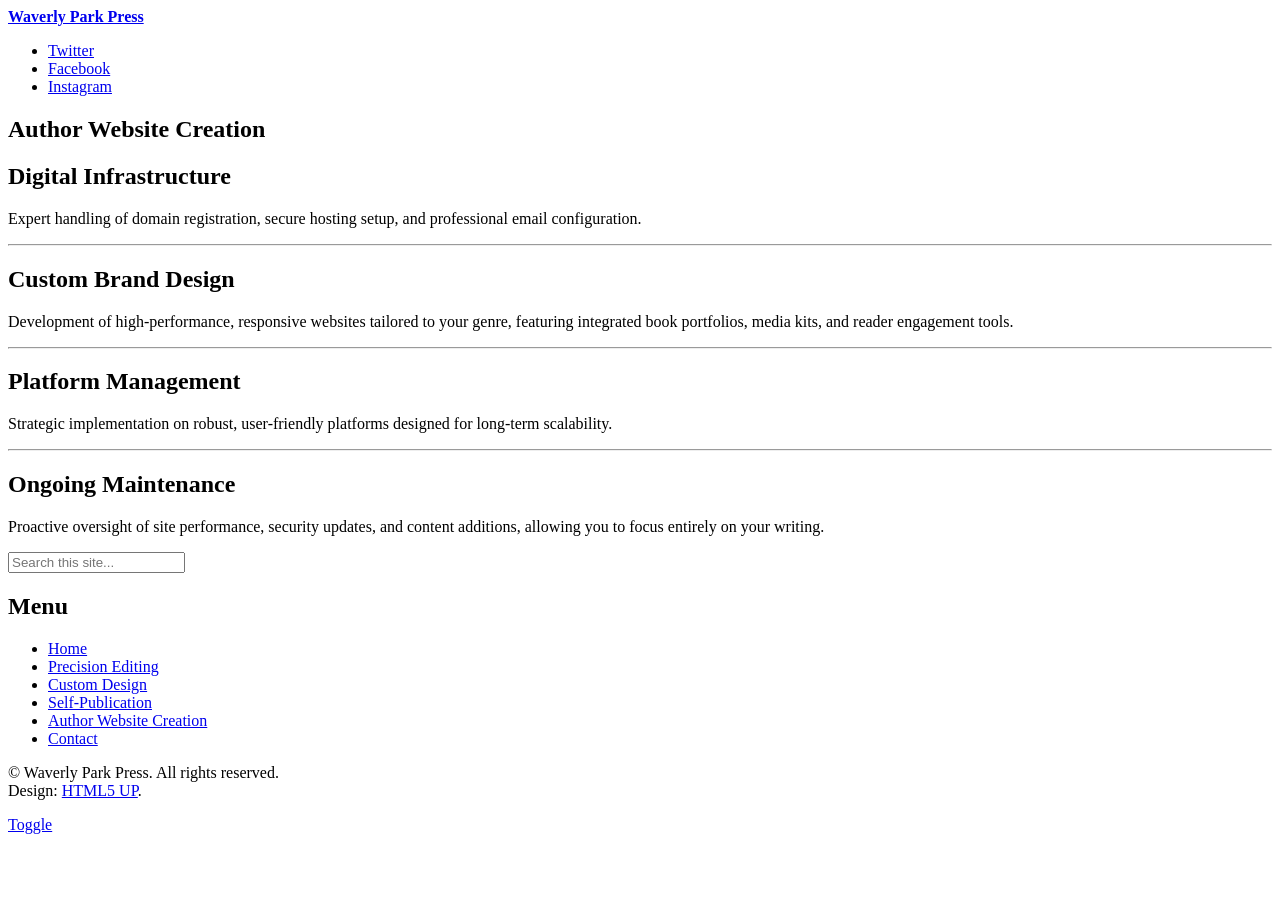
==== author-website.html @ 2bdd46fc "website creation page" ====
<!DOCTYPE HTML>
<!--
	Editorial by HTML5 UP
	html5up.net | @ajlkn
	Free for personal and commercial use under the CCA 3.0 license (html5up.net/license)
-->
<html>
	<head>
		<title>Author Website Creation - Waverly Park Press</title>
		<meta charset="utf-8" />
		<meta name="viewport" content="width=device-width, initial-scale=1, user-scalable=no" />
		<link rel="stylesheet" href="assets/css/main.css" />
	</head>
	<body class="is-preload">

		<!-- Wrapper -->
			<div id="wrapper">

				<!-- MAIN CONTENT AREA -->
					<div id="main">
						<div class="inner">

							<!-- Header -->
								<header id="header">
									<a href="index.html" class="logo"><strong>Waverly Park Press</strong></a>
									<ul class="icons">
										<li><a href="https://twitter.com/waverlypress" target="_blank" class="icon brands fa-twitter"><span class="label">Twitter</span></a></li>
										<li><a href="https://facebook.com/YourPage" target="_blank" class="icon brands fa-facebook-f"><span class="label">Facebook</span></a></li>
										<li><a href="https://instagram.com/YourProfile" target="_blank" class="icon brands fa-instagram"><span class="label">Instagram</span></a></li>
									</ul>
								</header>

							<!-- Author Website Creation -->
								<section id="author-website" class="main-section">
									<header class="major">
										<h1>Author Website Creation</h1>
									</header>

									<h2>Digital Infrastructure</h2>
									<p>Expert handling of domain registration, secure hosting setup, and professional email configuration.</p>

									<hr class="major" />

									<h2>Custom Brand Design</h2>
									<p>Development of high-performance, responsive websites tailored to your genre, featuring integrated book portfolios, media kits, and reader engagement tools.</p>

									<hr class="major" />

									<h2>Platform Management</h2>
									<p>Strategic implementation on robust, user-friendly platforms designed for long-term scalability.</p>

									<hr class="major" />

									<h2>Ongoing Maintenance</h2>
									<p>Proactive oversight of site performance, security updates, and content additions, allowing you to focus entirely on your writing.</p>
								</section>

						</div>
					</div>

				<!-- THE SIDEBAR PANEL AREA -->
					<div id="sidebar">
						<div class="inner">

							<!-- Search Bar -->
							<section id="search" class="alt">
								<form id="local-search-form" action="#" onsubmit="runLocalSearch(); return false;">
									<input type="text" id="local-query" placeholder="Search this site..." oninput="runLocalSearch()" />
								</form>
								<div id="search-results-box" style="display:none; margin-top: 15px; background: rgba(0,0,0,0.05); padding: 12px; border-radius: 4px; border-left: 3px solid #f56a6a;"></div>
							</section>

							<!-- Navigation Menu Links -->
								<nav id="menu">
									<header class="major">
										<h2>Menu</h2>
									</header>
									<ul>
										<li><a href="index.html#banner">Home</a></li>
										<li><a href="index.html#editing">Precision Editing</a></li>
										<li><a href="index.html#design">Custom Design</a></li>
										<li><a href="index.html#publication">Self-Publication</a></li>
										<li><a href="author-website.html">Author Website Creation</a></li>
										<li><a href="index.html#contact">Contact</a></li>
									</ul>
								</nav>

							<!-- Footer Block -->
								<footer id="footer">
									<p class="copyright">&copy; Waverly Park Press. All rights reserved.<br />Design: <a href="https://html5up.net">HTML5 UP</a>.</p>
								</footer>

						</div>
					</div>

			</div>

		<!-- Template Framework Scripts -->
			<script src="assets/js/jquery.min.js"></script>
			<script src="assets/js/browser.min.js"></script>
			<script src="assets/js/breakpoints.min.js"></script>
			<script src="assets/js/util.js"></script>
			<script src="assets/js/main.js"></script>

		<!-- Local Content Search Engine -->
		<script>
		function runLocalSearch() {
			var query = document.getElementById('local-query').value.toLowerCase().trim();
			var resultsBox = document.getElementById('search-results-box');

			if (query.length < 2) {
				resultsBox.style.display = 'none';
				resultsBox.innerHTML = '';
				return;
			}

			var matches = [];

			$('section.main-section, #main section').each(function() {
				var section = $(this);
				var sectionId = section.attr('id');

				if (!sectionId) return;

				var sectionTitle = section.find('h2, h1').first().text().trim();
				if (!sectionTitle) sectionTitle = sectionId.charAt(0).toUpperCase() + sectionId.slice(1);

				var sectionText = section.text().toLowerCase();

				if (sectionText.indexOf(query) !== -1) {
					matches.push({
						title: sectionTitle,
						id: sectionId
					});
				}
			});

			if (matches.length > 0) {
				resultsBox.style.display = 'block';
				var htmlOutput = '<h4 style="margin: 0 0 8px 0; font-size: 0.75em; text-transform: uppercase; letter-spacing: 0.1em; color: #777;">Matches Found:</h4><ul style="list-style: none; padding: 0; margin: 0;">';

				for (var j = 0; j < matches.length; j++) {
					htmlOutput += '<li style="margin-bottom: 6px; padding: 0; line-height: 1.3;"><a href="#' + matches[j].id + '" style="font-size: 0.9em; font-weight: 600; border: none; display: block; color: #f56a6a !important;" onclick="document.getElementById(\'search-results-box\').style.display=\'none\'; document.getElementById(\'local-query\').value=\'\';">' + matches[j].title + '</a></li>';
				}

				htmlOutput += '</ul>';
				resultsBox.innerHTML = htmlOutput;
			} else {
				resultsBox.style.display = 'block';
				resultsBox.innerHTML = '<span style="font-size: 0.85em; color: #999; font-style: italic;">No matches found.</span>';
			}
		}
		</script>
		</body>
</html>
---- assets/css/main.css ----
@import url(fontawesome-all.min.css);
@import url("https://fonts.googleapis.com/css?family=Open+Sans:400,600,400italic,600italic|Roboto+Slab:400,700");
/*
	Editorial by HTML5 UP
	html5up.net | @ajlkn
	Free for personal and commercial use under the CCA 3.0 license (html5up.net/license)
*/
html, body, div, span, applet, object,
iframe, h1, h2, h3, h4, h5, h6, p, blockquote,
pre, a, abbr, acronym, address, big, cite,
code, del, dfn, em, img, ins, kbd, q, s, samp,
small, strike, strong, sub, sup, tt, var, b,
u, i, center, dl, dt, dd, ol, ul, li, fieldset,
form, label, legend, table, caption, tbody,
tfoot, thead, tr, th, td, article, aside,
canvas, details, embed, figure, figcaption,
footer, header, hgroup, menu, nav, output, ruby,
section, summary, time, mark, audio, video {
  margin: 0;
  padding: 0;
  border: 0;
  font-size: 100%;
  font: inherit;
  vertical-align: baseline; }

article, aside, details, figcaption, figure,
footer, header, hgroup, menu, nav, section {
  display: block; }

body {
  line-height: 1; }

ol, ul {
  list-style: none; }

blockquote, q {
  quotes: none; }
  blockquote:before, blockquote:after, q:before, q:after {
    content: '';
    content: none; }

table {
  border-collapse: collapse;
  border-spacing: 0; }

body {
  -webkit-text-size-adjust: none; }

mark {
  background-color: transparent;
  color: inherit; }

input::-moz-focus-inner {
  border: 0;
  padding: 0; }

input, select, textarea {
  -moz-appearance: none;
  -webkit-appearance: none;
  -ms-appearance: none;
  appearance: none; }

/* Basic */
@-ms-viewport {
  width: device-width; }

body {
  -ms-overflow-style: scrollbar; }

@media screen and (max-width: 480px) {
  html, body {
    min-width: 320px; } }

html {
  box-sizing: border-box; }

*, *:before, *:after {
  box-sizing: inherit; }

body {
  background: #ffffff; }
  body.is-preload *, body.is-preload *:before, body.is-preload *:after, body.is-resizing *, body.is-resizing *:before, body.is-resizing *:after {
    -moz-animation: none !important;
    -webkit-animation: none !important;
    -ms-animation: none !important;
    animation: none !important;
    -moz-transition: none !important;
    -webkit-transition: none !important;
    -ms-transition: none !important;
    transition: none !important; }

/* Type */
body, input, select, textarea {
  color: #7f888f;
  font-family: "Open Sans", sans-serif;
  font-size: 13pt;
  font-weight: 400;
  line-height: 1.65; }
  @media screen and (max-width: 1680px) {
    body, input, select, textarea {
      font-size: 11pt; } }
  @media screen and (max-width: 1280px) {
    body, input, select, textarea {
      font-size: 10pt; } }
  @media screen and (max-width: 360px) {
    body, input, select, textarea {
      font-size: 9pt; } }

a {
  -moz-transition: color 0.2s ease-in-out, border-bottom-color 0.2s ease-in-out;
  -webkit-transition: color 0.2s ease-in-out, border-bottom-color 0.2s ease-in-out;
  -ms-transition: color 0.2s ease-in-out, border-bottom-color 0.2s ease-in-out;
  transition: color 0.2s ease-in-out, border-bottom-color 0.2s ease-in-out;
  border-bottom: dotted 1px;
  color: #f56a6a;
  text-decoration: none; }
  a:hover {
    border-bottom-color: #f56a6a;
    color: #f56a6a !important; }
    a:hover strong {
      color: inherit; }

strong, b {
  color: #3d4449;
  font-weight: 600; }

em, i {
  font-style: italic; }

p {
  margin: 0 0 2em 0; }

h1, h2, h3, h4, h5, h6 {
  color: #3d4449;
  font-family: "Roboto Slab", serif;
  font-weight: 700;
  line-height: 1.5;
  margin: 0 0 1em 0; }
  h1 a, h2 a, h3 a, h4 a, h5 a, h6 a {
    color: inherit;
    text-decoration: none;
    border-bottom: 0; }

h1 {
  font-size: 4em;
  margin: 0 0 0.5em 0;
  line-height: 1.3; }

h2 {
  font-size: 1.75em; }

h3 {
  font-size: 1.25em; }

h4 {
  font-size: 1.1em; }

h5 {
  font-size: 0.9em; }

h6 {
  font-size: 0.7em; }

@media screen and (max-width: 1680px) {
  h1 {
    font-size: 3.5em; } }

@media screen and (max-width: 980px) {
  h1 {
    font-size: 3.25em; } }

@media screen and (max-width: 736px) {
  h1 {
    font-size: 2em;
    line-height: 1.4; }
  h2 {
    font-size: 1.5em; } }

sub {
  font-size: 0.8em;
  position: relative;
  top: 0.5em; }

sup {
  font-size: 0.8em;
  position: relative;
  top: -0.5em; }

blockquote {
  border-left: solid 3px rgba(210, 215, 217, 0.75);
  font-style: italic;
  margin: 0 0 2em 0;
  padding: 0.5em 0 0.5em 2em; }

code {
  background: rgba(230, 235, 237, 0.25);
  border-radius: 0.375em;
  border: solid 1px rgba(210, 215, 217, 0.75);
  font-family: "Courier New", monospace;
  font-size: 0.9em;
  margin: 0 0.25em;
  padding: 0.25em 0.65em; }

pre {
  -webkit-overflow-scrolling: touch;
  font-family: "Courier New", monospace;
  font-size: 0.9em;
  margin: 0 0 2em 0; }
  pre code {
    display: block;
    line-height: 1.75;
    padding: 1em 1.5em;
    overflow-x: auto; }

hr {
  border: 0;
  border-bottom: solid 1px rgba(210, 215, 217, 0.75);
  margin: 2em 0; }
  hr.major {
    margin: 3em 0; }

.align-left {
  text-align: left; }

.align-center {
  text-align: center; }

.align-right {
  text-align: right; }

/* Row */
.row {
  display: flex;
  flex-wrap: wrap;
  box-sizing: border-box;
  align-items: stretch; }
  .row > * {
    box-sizing: border-box; }
  .row.gtr-uniform > * > :last-child {
    margin-bottom: 0; }
  .row.aln-left {
    justify-content: flex-start; }
  .row.aln-center {
    justify-content: center; }
  .row.aln-right {
    justify-content: flex-end; }
  .row.aln-top {
    align-items: flex-start; }
  .row.aln-middle {
    align-items: center; }
  .row.aln-bottom {
    align-items: flex-end; }
  .row > .imp {
    order: -1; }
  .row > .col-1 {
    width: 8.33333%; }
  .row > .off-1 {
    margin-left: 8.33333%; }
  .row > .col-2 {
    width: 16.66667%; }
  .row > .off-2 {
    margin-left: 16.66667%; }
  .row > .col-3 {
    width: 25%; }
  .row > .off-3 {
    margin-left: 25%; }
  .row > .col-4 {
    width: 33.33333%; }
  .row > .off-4 {
    margin-left: 33.33333%; }
  .row > .col-5 {
    width: 41.66667%; }
  .row > .off-5 {
    margin-left: 41.66667%; }
  .row > .col-6 {
    width: 50%; }
  .row > .off-6 {
    margin-left: 50%; }
  .row > .col-7 {
    width: 58.33333%; }
  .row > .off-7 {
    margin-left: 58.33333%; }
  .row > .col-8 {
    width: 66.66667%; }
  .row > .off-8 {
    margin-left: 66.66667%; }
  .row > .col-9 {
    width: 75%; }
  .row > .off-9 {
    margin-left: 75%; }
  .row > .col-10 {
    width: 83.33333%; }
  .row > .off-10 {
    margin-left: 83.33333%; }
  .row > .col-11 {
    width: 91.66667%; }
  .row > .off-11 {
    margin-left: 91.66667%; }
  .row > .col-12 {
    width: 100%; }
  .row > .off-12 {
    margin-left: 100%; }
  .row.gtr-0 {
    margin-top: 0;
    margin-left: 0em; }
    .row.gtr-0 > * {
      padding: 0 0 0 0em; }
    .row.gtr-0.gtr-uniform {
      margin-top: 0em; }
      .row.gtr-0.gtr-uniform > * {
        padding-top: 0em; }
  .row.gtr-25 {
    margin-top: 0;
    margin-left: -0.375em; }
    .row.gtr-25 > * {
      padding: 0 0 0 0.375em; }
    .row.gtr-25.gtr-uniform {
      margin-top: -0.375em; }
      .row.gtr-25.gtr-uniform > * {
        padding-top: 0.375em; }
  .row.gtr-50 {
    margin-top: 0;
    margin-left: -0.75em; }
    .row.gtr-50 > * {
      padding: 0 0 0 0.75em; }
    .row.gtr-50.gtr-uniform {
      margin-top: -0.75em; }
      .row.gtr-50.gtr-uniform > * {
        padding-top: 0.75em; }
  .row {
    margin-top: 0;
    margin-left: -1.5em; }
    .row > * {
      padding: 0 0 0 1.5em; }
    .row.gtr-uniform {
      margin-top: -1.5em; }
      .row.gtr-uniform > * {
        padding-top: 1.5em; }
  .row.gtr-150 {
    margin-top: 0;
    margin-left: -2.25em; }
    .row.gtr-150 > * {
      padding: 0 0 0 2.25em; }
    .row.gtr-150.gtr-uniform {
      margin-top: -2.25em; }
      .row.gtr-150.gtr-uniform > * {
        padding-top: 2.25em; }
  .row.gtr-200 {
    margin-top: 0;
    margin-left: -3em; }
    .row.gtr-200 > * {
      padding: 0 0 0 3em; }
    .row.gtr-200.gtr-uniform {
      margin-top: -3em; }
      .row.gtr-200.gtr-uniform > * {
        padding-top: 3em; }
  @media screen and (max-width: 1680px) {
    .row {
      display: flex;
      flex-wrap: wrap;
      box-sizing: border-box;
      align-items: stretch; }
      .row > * {
        box-sizing: border-box; }
      .row.gtr-uniform > * > :last-child {
        margin-bottom: 0; }
      .row.aln-left {
        justify-content: flex-start; }
      .row.aln-center {
        justify-content: center; }
      .row.aln-right {
        justify-content: flex-end; }
      .row.aln-top {
        align-items: flex-start; }
      .row.aln-middle {
        align-items: center; }
      .row.aln-bottom {
        align-items: flex-end; }
      .row > .imp-xlarge {
        order: -1; }
      .row > .col-1-xlarge {
        width: 8.33333%; }
      .row > .off-1-xlarge {
        margin-left: 8.33333%; }
      .row > .col-2-xlarge {
        width: 16.66667%; }
      .row > .off-2-xlarge {
        margin-left: 16.66667%; }
      .row > .col-3-xlarge {
        width: 25%; }
      .row > .off-3-xlarge {
        margin-left: 25%; }
      .row > .col-4-xlarge {
        width: 33.33333%; }
      .row > .off-4-xlarge {
        margin-left: 33.33333%; }
      .row > .col-5-xlarge {
        width: 41.66667%; }
      .row > .off-5-xlarge {
        margin-left: 41.66667%; }
      .row > .col-6-xlarge {
        width: 50%; }
      .row > .off-6-xlarge {
        margin-left: 50%; }
      .row > .col-7-xlarge {
        width: 58.33333%; }
      .row > .off-7-xlarge {
        margin-left: 58.33333%; }
      .row > .col-8-xlarge {
        width: 66.66667%; }
      .row > .off-8-xlarge {
        margin-left: 66.66667%; }
      .row > .col-9-xlarge {
        width: 75%; }
      .row > .off-9-xlarge {
        margin-left: 75%; }
      .row > .col-10-xlarge {
        width: 83.33333%; }
      .row > .off-10-xlarge {
        margin-left: 83.33333%; }
      .row > .col-11-xlarge {
        width: 91.66667%; }
      .row > .off-11-xlarge {
        margin-left: 91.66667%; }
      .row > .col-12-xlarge {
        width: 100%; }
      .row > .off-12-xlarge {
        margin-left: 100%; }
      .row.gtr-0 {
        margin-top: 0;
        margin-left: 0em; }
        .row.gtr-0 > * {
          padding: 0 0 0 0em; }
        .row.gtr-0.gtr-uniform {
          margin-top: 0em; }
          .row.gtr-0.gtr-uniform > * {
            padding-top: 0em; }
      .row.gtr-25 {
        margin-top: 0;
        margin-left: -0.375em; }
        .row.gtr-25 > * {
          padding: 0 0 0 0.375em; }
        .row.gtr-25.gtr-uniform {
          margin-top: -0.375em; }
          .row.gtr-25.gtr-uniform > * {
            padding-top: 0.375em; }
      .row.gtr-50 {
        margin-top: 0;
        margin-left: -0.75em; }
        .row.gtr-50 > * {
          padding: 0 0 0 0.75em; }
        .row.gtr-50.gtr-uniform {
          margin-top: -0.75em; }
          .row.gtr-50.gtr-uniform > * {
            padding-top: 0.75em; }
      .row {
        margin-top: 0;
        margin-left: -1.5em; }
        .row > * {
          padding: 0 0 0 1.5em; }
        .row.gtr-uniform {
          margin-top: -1.5em; }
          .row.gtr-uniform > * {
            padding-top: 1.5em; }
      .row.gtr-150 {
        margin-top: 0;
        margin-left: -2.25em; }
        .row.gtr-150 > * {
          padding: 0 0 0 2.25em; }
        .row.gtr-150.gtr-uniform {
          margin-top: -2.25em; }
          .row.gtr-150.gtr-uniform > * {
            padding-top: 2.25em; }
      .row.gtr-200 {
        margin-top: 0;
        margin-left: -3em; }
        .row.gtr-200 > * {
          padding: 0 0 0 3em; }
        .row.gtr-200.gtr-uniform {
          margin-top: -3em; }
          .row.gtr-200.gtr-uniform > * {
            padding-top: 3em; } }
  @media screen and (max-width: 1280px) {
    .row {
      display: flex;
      flex-wrap: wrap;
      box-sizing: border-box;
      align-items: stretch; }
      .row > * {
        box-sizing: border-box; }
      .row.gtr-uniform > * > :last-child {
        margin-bottom: 0; }
      .row.aln-left {
        justify-content: flex-start; }
      .row.aln-center {
        justify-content: center; }
      .row.aln-right {
        justify-content: flex-end; }
      .row.aln-top {
        align-items: flex-start; }
      .row.aln-middle {
        align-items: center; }
      .row.aln-bottom {
        align-items: flex-end; }
      .row > .imp-large {
        order: -1; }
      .row > .col-1-large {
        width: 8.33333%; }
      .row > .off-1-large {
        margin-left: 8.33333%; }
      .row > .col-2-large {
        width: 16.66667%; }
      .row > .off-2-large {
        margin-left: 16.66667%; }
      .row > .col-3-large {
        width: 25%; }
      .row > .off-3-large {
        margin-left: 25%; }
      .row > .col-4-large {
        width: 33.33333%; }
      .row > .off-4-large {
        margin-left: 33.33333%; }
      .row > .col-5-large {
        width: 41.66667%; }
      .row > .off-5-large {
        margin-left: 41.66667%; }
      .row > .col-6-large {
        width: 50%; }
      .row > .off-6-large {
        margin-left: 50%; }
      .row > .col-7-large {
        width: 58.33333%; }
      .row > .off-7-large {
        margin-left: 58.33333%; }
      .row > .col-8-large {
        width: 66.66667%; }
      .row > .off-8-large {
        margin-left: 66.66667%; }
      .row > .col-9-large {
        width: 75%; }
      .row > .off-9-large {
        margin-left: 75%; }
      .row > .col-10-large {
        width: 83.33333%; }
      .row > .off-10-large {
        margin-left: 83.33333%; }
      .row > .col-11-large {
        width: 91.66667%; }
      .row > .off-11-large {
        margin-left: 91.66667%; }
      .row > .col-12-large {
        width: 100%; }
      .row > .off-12-large {
        margin-left: 100%; }
      .row.gtr-0 {
        margin-top: 0;
        margin-left: 0em; }
        .row.gtr-0 > * {
          padding: 0 0 0 0em; }
        .row.gtr-0.gtr-uniform {
          margin-top: 0em; }
          .row.gtr-0.gtr-uniform > * {
            padding-top: 0em; }
      .row.gtr-25 {
        margin-top: 0;
        margin-left: -0.375em; }
        .row.gtr-25 > * {
          padding: 0 0 0 0.375em; }
        .row.gtr-25.gtr-uniform {
          margin-top: -0.375em; }
          .row.gtr-25.gtr-uniform > * {
            padding-top: 0.375em; }
      .row.gtr-50 {
        margin-top: 0;
        margin-left: -0.75em; }
        .row.gtr-50 > * {
          padding: 0 0 0 0.75em; }
        .row.gtr-50.gtr-uniform {
          margin-top: -0.75em; }
          .row.gtr-50.gtr-uniform > * {
            padding-top: 0.75em; }
      .row {
        margin-top: 0;
        margin-left: -1.5em; }
        .row > * {
          padding: 0 0 0 1.5em; }
        .row.gtr-uniform {
          margin-top: -1.5em; }
          .row.gtr-uniform > * {
            padding-top: 1.5em; }
      .row.gtr-150 {
        margin-top: 0;
        margin-left: -2.25em; }
        .row.gtr-150 > * {
          padding: 0 0 0 2.25em; }
        .row.gtr-150.gtr-uniform {
          margin-top: -2.25em; }
          .row.gtr-150.gtr-uniform > * {
            padding-top: 2.25em; }
      .row.gtr-200 {
        margin-top: 0;
        margin-left: -3em; }
        .row.gtr-200 > * {
          padding: 0 0 0 3em; }
        .row.gtr-200.gtr-uniform {
          margin-top: -3em; }
          .row.gtr-200.gtr-uniform > * {
            padding-top: 3em; } }
  @media screen and (max-width: 980px) {
    .row {
      display: flex;
      flex-wrap: wrap;
      box-sizing: border-box;
      align-items: stretch; }
      .row > * {
        box-sizing: border-box; }
      .row.gtr-uniform > * > :last-child {
        margin-bottom: 0; }
      .row.aln-left {
        justify-content: flex-start; }
      .row.aln-center {
        justify-content: center; }
      .row.aln-right {
        justify-content: flex-end; }
      .row.aln-top {
        align-items: flex-start; }
      .row.aln-middle {
        align-items: center; }
      .row.aln-bottom {
        align-items: flex-end; }
      .row > .imp-medium {
        order: -1; }
      .row > .col-1-medium {
        width: 8.33333%; }
      .row > .off-1-medium {
        margin-left: 8.33333%; }
      .row > .col-2-medium {
        width: 16.66667%; }
      .row > .off-2-medium {
        margin-left: 16.66667%; }
      .row > .col-3-medium {
        width: 25%; }
      .row > .off-3-medium {
        margin-left: 25%; }
      .row > .col-4-medium {
        width: 33.33333%; }
      .row > .off-4-medium {
        margin-left: 33.33333%; }
      .row > .col-5-medium {
        width: 41.66667%; }
      .row > .off-5-medium {
        margin-left: 41.66667%; }
      .row > .col-6-medium {
        width: 50%; }
      .row > .off-6-medium {
        margin-left: 50%; }
      .row > .col-7-medium {
        width: 58.33333%; }
      .row > .off-7-medium {
        margin-left: 58.33333%; }
      .row > .col-8-medium {
        width: 66.66667%; }
      .row > .off-8-medium {
        margin-left: 66.66667%; }
      .row > .col-9-medium {
        width: 75%; }
      .row > .off-9-medium {
        margin-left: 75%; }
      .row > .col-10-medium {
        width: 83.33333%; }
      .row > .off-10-medium {
        margin-left: 83.33333%; }
      .row > .col-11-medium {
        width: 91.66667%; }
      .row > .off-11-medium {
        margin-left: 91.66667%; }
      .row > .col-12-medium {
        width: 100%; }
      .row > .off-12-medium {
        margin-left: 100%; }
      .row.gtr-0 {
        margin-top: 0;
        margin-left: 0em; }
        .row.gtr-0 > * {
          padding: 0 0 0 0em; }
        .row.gtr-0.gtr-uniform {
          margin-top: 0em; }
          .row.gtr-0.gtr-uniform > * {
            padding-top: 0em; }
      .row.gtr-25 {
        margin-top: 0;
        margin-left: -0.375em; }
        .row.gtr-25 > * {
          padding: 0 0 0 0.375em; }
        .row.gtr-25.gtr-uniform {
          margin-top: -0.375em; }
          .row.gtr-25.gtr-uniform > * {
            padding-top: 0.375em; }
      .row.gtr-50 {
        margin-top: 0;
        margin-left: -0.75em; }
        .row.gtr-50 > * {
          padding: 0 0 0 0.75em; }
        .row.gtr-50.gtr-uniform {
          margin-top: -0.75em; }
          .row.gtr-50.gtr-uniform > * {
            padding-top: 0.75em; }
      .row {
        margin-top: 0;
        margin-left: -1.5em; }
        .row > * {
          padding: 0 0 0 1.5em; }
        .row.gtr-uniform {
          margin-top: -1.5em; }
          .row.gtr-uniform > * {
            padding-top: 1.5em; }
      .row.gtr-150 {
        margin-top: 0;
        margin-left: -2.25em; }
        .row.gtr-150 > * {
          padding: 0 0 0 2.25em; }
        .row.gtr-150.gtr-uniform {
          margin-top: -2.25em; }
          .row.gtr-150.gtr-uniform > * {
            padding-top: 2.25em; }
      .row.gtr-200 {
        margin-top: 0;
        margin-left: -3em; }
        .row.gtr-200 > * {
          padding: 0 0 0 3em; }
        .row.gtr-200.gtr-uniform {
          margin-top: -3em; }
          .row.gtr-200.gtr-uniform > * {
            padding-top: 3em; } }
  @media screen and (max-width: 736px) {
    .row {
      display: flex;
      flex-wrap: wrap;
      box-sizing: border-box;
      align-items: stretch; }
      .row > * {
        box-sizing: border-box; }
      .row.gtr-uniform > * > :last-child {
        margin-bottom: 0; }
      .row.aln-left {
        justify-content: flex-start; }
      .row.aln-center {
        justify-content: center; }
      .row.aln-right {
        justify-content: flex-end; }
      .row.aln-top {
        align-items: flex-start; }
      .row.aln-middle {
        align-items: center; }
      .row.aln-bottom {
        align-items: flex-end; }
      .row > .imp-small {
        order: -1; }
      .row > .col-1-small {
        width: 8.33333%; }
      .row > .off-1-small {
        margin-left: 8.33333%; }
      .row > .col-2-small {
        width: 16.66667%; }
      .row > .off-2-small {
        margin-left: 16.66667%; }
      .row > .col-3-small {
        width: 25%; }
      .row > .off-3-small {
        margin-left: 25%; }
      .row > .col-4-small {
        width: 33.33333%; }
      .row > .off-4-small {
        margin-left: 33.33333%; }
      .row > .col-5-small {
        width: 41.66667%; }
      .row > .off-5-small {
        margin-left: 41.66667%; }
      .row > .col-6-small {
        width: 50%; }
      .row > .off-6-small {
        margin-left: 50%; }
      .row > .col-7-small {
        width: 58.33333%; }
      .row > .off-7-small {
        margin-left: 58.33333%; }
      .row > .col-8-small {
        width: 66.66667%; }
      .row > .off-8-small {
        margin-left: 66.66667%; }
      .row > .col-9-small {
        width: 75%; }
      .row > .off-9-small {
        margin-left: 75%; }
      .row > .col-10-small {
        width: 83.33333%; }
      .row > .off-10-small {
        margin-left: 83.33333%; }
      .row > .col-11-small {
        width: 91.66667%; }
      .row > .off-11-small {
        margin-left: 91.66667%; }
      .row > .col-12-small {
        width: 100%; }
      .row > .off-12-small {
        margin-left: 100%; }
      .row.gtr-0 {
        margin-top: 0;
        margin-left: 0em; }
        .row.gtr-0 > * {
          padding: 0 0 0 0em; }
        .row.gtr-0.gtr-uniform {
          margin-top: 0em; }
          .row.gtr-0.gtr-uniform > * {
            padding-top: 0em; }
      .row.gtr-25 {
        margin-top: 0;
        margin-left: -0.375em; }
        .row.gtr-25 > * {
          padding: 0 0 0 0.375em; }
        .row.gtr-25.gtr-uniform {
          margin-top: -0.375em; }
          .row.gtr-25.gtr-uniform > * {
            padding-top: 0.375em; }
      .row.gtr-50 {
        margin-top: 0;
        margin-left: -0.75em; }
        .row.gtr-50 > * {
          padding: 0 0 0 0.75em; }
        .row.gtr-50.gtr-uniform {
          margin-top: -0.75em; }
          .row.gtr-50.gtr-uniform > * {
            padding-top: 0.75em; }
      .row {
        margin-top: 0;
        margin-left: -1.5em; }
        .row > * {
          padding: 0 0 0 1.5em; }
        .row.gtr-uniform {
          margin-top: -1.5em; }
          .row.gtr-uniform > * {
            padding-top: 1.5em; }
      .row.gtr-150 {
        margin-top: 0;
        margin-left: -2.25em; }
        .row.gtr-150 > * {
          padding: 0 0 0 2.25em; }
        .row.gtr-150.gtr-uniform {
          margin-top: -2.25em; }
          .row.gtr-150.gtr-uniform > * {
            padding-top: 2.25em; }
      .row.gtr-200 {
        margin-top: 0;
        margin-left: -3em; }
        .row.gtr-200 > * {
          padding: 0 0 0 3em; }
        .row.gtr-200.gtr-uniform {
          margin-top: -3em; }
          .row.gtr-200.gtr-uniform > * {
            padding-top: 3em; } }
  @media screen and (max-width: 480px) {
    .row {
      display: flex;
      flex-wrap: wrap;
      box-sizing: border-box;
      align-items: stretch; }
      .row > * {
        box-sizing: border-box; }
      .row.gtr-uniform > * > :last-child {
        margin-bottom: 0; }
      .row.aln-left {
        justify-content: flex-start; }
      .row.aln-center {
        justify-content: center; }
      .row.aln-right {
        justify-content: flex-end; }
      .row.aln-top {
        align-items: flex-start; }
      .row.aln-middle {
        align-items: center; }
      .row.aln-bottom {
        align-items: flex-end; }
      .row > .imp-xsmall {
        order: -1; }
      .row > .col-1-xsmall {
        width: 8.33333%; }
      .row > .off-1-xsmall {
        margin-left: 8.33333%; }
      .row > .col-2-xsmall {
        width: 16.66667%; }
      .row > .off-2-xsmall {
        margin-left: 16.66667%; }
      .row > .col-3-xsmall {
        width: 25%; }
      .row > .off-3-xsmall {
        margin-left: 25%; }
      .row > .col-4-xsmall {
        width: 33.33333%; }
      .row > .off-4-xsmall {
        margin-left: 33.33333%; }
      .row > .col-5-xsmall {
        width: 41.66667%; }
      .row > .off-5-xsmall {
        margin-left: 41.66667%; }
      .row > .col-6-xsmall {
        width: 50%; }
      .row > .off-6-xsmall {
        margin-left: 50%; }
      .row > .col-7-xsmall {
        width: 58.33333%; }
      .row > .off-7-xsmall {
        margin-left: 58.33333%; }
      .row > .col-8-xsmall {
        width: 66.66667%; }
      .row > .off-8-xsmall {
        margin-left: 66.66667%; }
      .row > .col-9-xsmall {
        width: 75%; }
      .row > .off-9-xsmall {
        margin-left: 75%; }
      .row > .col-10-xsmall {
        width: 83.33333%; }
      .row > .off-10-xsmall {
        margin-left: 83.33333%; }
      .row > .col-11-xsmall {
        width: 91.66667%; }
      .row > .off-11-xsmall {
        margin-left: 91.66667%; }
      .row > .col-12-xsmall {
        width: 100%; }
      .row > .off-12-xsmall {
        margin-left: 100%; }
      .row.gtr-0 {
        margin-top: 0;
        margin-left: 0em; }
        .row.gtr-0 > * {
          padding: 0 0 0 0em; }
        .row.gtr-0.gtr-uniform {
          margin-top: 0em; }
          .row.gtr-0.gtr-uniform > * {
            padding-top: 0em; }
      .row.gtr-25 {
        margin-top: 0;
        margin-left: -0.375em; }
        .row.gtr-25 > * {
          padding: 0 0 0 0.375em; }
        .row.gtr-25.gtr-uniform {
          margin-top: -0.375em; }
          .row.gtr-25.gtr-uniform > * {
            padding-top: 0.375em; }
      .row.gtr-50 {
        margin-top: 0;
        margin-left: -0.75em; }
        .row.gtr-50 > * {
          padding: 0 0 0 0.75em; }
        .row.gtr-50.gtr-uniform {
          margin-top: -0.75em; }
          .row.gtr-50.gtr-uniform > * {
            padding-top: 0.75em; }
      .row {
        margin-top: 0;
        margin-left: -1.5em; }
        .row > * {
          padding: 0 0 0 1.5em; }
        .row.gtr-uniform {
          margin-top: -1.5em; }
          .row.gtr-uniform > * {
            padding-top: 1.5em; }
      .row.gtr-150 {
        margin-top: 0;
        margin-left: -2.25em; }
        .row.gtr-150 > * {
          padding: 0 0 0 2.25em; }
        .row.gtr-150.gtr-uniform {
          margin-top: -2.25em; }
          .row.gtr-150.gtr-uniform > * {
            padding-top: 2.25em; }
      .row.gtr-200 {
        margin-top: 0;
        margin-left: -3em; }
        .row.gtr-200 > * {
          padding: 0 0 0 3em; }
        .row.gtr-200.gtr-uniform {
          margin-top: -3em; }
          .row.gtr-200.gtr-uniform > * {
            padding-top: 3em; } }

/* Section/Article */
section.special, article.special {
  text-align: center; }

header p {
  font-family: "Roboto Slab", serif;
  font-size: 1em;
  font-weight: 400;
  letter-spacing: 0.075em;
  margin-top: -0.5em;
  text-transform: uppercase; }

header.major > :last-child {
  border-bottom: solid 3px #f56a6a;
  display: inline-block;
  margin: 0 0 2em 0;
  padding: 0 0.75em 0.5em 0; }

header.main > :last-child {
  margin: 0 0 1em 0; }

/* Form */
form {
  margin: 0 0 2em 0; }

label {
  color: #3d4449;
  display: block;
  font-size: 0.9em;
  font-weight: 600;
  margin: 0 0 1em 0; }

input[type="text"],
input[type="password"],
input[type="email"],
input[type="tel"],
input[type="search"],
input[type="url"],
select,
textarea {
  -moz-appearance: none;
  -webkit-appearance: none;
  -ms-appearance: none;
  appearance: none;
  background: #ffffff;
  border-radius: 0.375em;
  border: none;
  border: solid 1px rgba(210, 215, 217, 0.75);
  color: inherit;
  display: block;
  outline: 0;
  padding: 0 1em;
  text-decoration: none;
  width: 100%; }
  input[type="text"]:invalid,
  input[type="password"]:invalid,
  input[type="email"]:invalid,
  input[type="tel"]:invalid,
  input[type="search"]:invalid,
  input[type="url"]:invalid,
  select:invalid,
  textarea:invalid {
    box-shadow: none; }
  input[type="text"]:focus,
  input[type="password"]:focus,
  input[type="email"]:focus,
  input[type="tel"]:focus,
  input[type="search"]:focus,
  input[type="url"]:focus,
  select:focus,
  textarea:focus {
    border-color: #f56a6a;
    box-shadow: 0 0 0 1px #f56a6a; }

select {
  background-image: url("data:image/svg+xml;charset=utf8,%3Csvg xmlns='http://www.w3.org/2000/svg' width='40' height='40' preserveAspectRatio='none' viewBox='0 0 40 40'%3E%3Cpath d='M9.4,12.3l10.4,10.4l10.4-10.4c0.2-0.2,0.5-0.4,0.9-0.4c0.3,0,0.6,0.1,0.9,0.4l3.3,3.3c0.2,0.2,0.4,0.5,0.4,0.9 c0,0.4-0.1,0.6-0.4,0.9L20.7,31.9c-0.2,0.2-0.5,0.4-0.9,0.4c-0.3,0-0.6-0.1-0.9-0.4L4.3,17.3c-0.2-0.2-0.4-0.5-0.4-0.9 c0-0.4,0.1-0.6,0.4-0.9l3.3-3.3c0.2-0.2,0.5-0.4,0.9-0.4S9.1,12.1,9.4,12.3z' fill='rgba(210, 215, 217, 0.75)' /%3E%3C/svg%3E");
  background-size: 1.25em;
  background-repeat: no-repeat;
  background-position: calc(100% - 1em) center;
  height: 2.75em;
  padding-right: 2.75em;
  text-overflow: ellipsis; }
  select option {
    color: #3d4449;
    background: #ffffff; }
  select:focus::-ms-value {
    background-color: transparent; }
  select::-ms-expand {
    display: none; }

input[type="text"],
input[type="password"],
input[type="email"],
input[type="tel"],
input[type="search"],
input[type="url"],
select {
  height: 2.75em; }

textarea {
  padding: 0.75em 1em; }

input[type="checkbox"],
input[type="radio"] {
  -moz-appearance: none;
  -webkit-appearance: none;
  -ms-appearance: none;
  appearance: none;
  display: block;
  float: left;
  margin-right: -2em;
  opacity: 0;
  width: 1em;
  z-index: -1; }
  input[type="checkbox"] + label,
  input[type="radio"] + label {
    text-decoration: none;
    color: #7f888f;
    cursor: pointer;
    display: inline-block;
    font-size: 1em;
    font-weight: 400;
    padding-left: 2.4em;
    padding-right: 0.75em;
    position: relative; }
    input[type="checkbox"] + label:before,
    input[type="radio"] + label:before {
      -moz-osx-font-smoothing: grayscale;
      -webkit-font-smoothing: antialiased;
      display: inline-block;
      font-style: normal;
      font-variant: normal;
      text-rendering: auto;
      line-height: 1;
      text-transform: none !important;
      font-family: 'Font Awesome 5 Free';
      font-weight: 900; }
    input[type="checkbox"] + label:before,
    input[type="radio"] + label:before {
      background: #ffffff;
      border-radius: 0.375em;
      border: solid 1px rgba(210, 215, 217, 0.75);
      content: '';
      display: inline-block;
      font-size: 0.8em;
      height: 2.0625em;
      left: 0;
      line-height: 2.0625em;
      position: absolute;
      text-align: center;
      top: 0;
      width: 2.0625em; }
  input[type="checkbox"]:checked + label:before,
  input[type="radio"]:checked + label:before {
    background: #3d4449;
    border-color: #3d4449;
    color: #ffffff;
    content: '\f00c'; }
  input[type="checkbox"]:focus + label:before,
  input[type="radio"]:focus + label:before {
    border-color: #f56a6a;
    box-shadow: 0 0 0 1px #f56a6a; }

input[type="checkbox"] + label:before {
  border-radius: 0.375em; }

input[type="radio"] + label:before {
  border-radius: 100%; }

::-webkit-input-placeholder {
  color: #9fa3a6 !important;
  opacity: 1.0; }

:-moz-placeholder {
  color: #9fa3a6 !important;
  opacity: 1.0; }

::-moz-placeholder {
  color: #9fa3a6 !important;
  opacity: 1.0; }

:-ms-input-placeholder {
  color: #9fa3a6 !important;
  opacity: 1.0; }

/* Box */
.box {
  border-radius: 0.375em;
  border: solid 1px rgba(210, 215, 217, 0.75);
  margin-bottom: 2em;
  padding: 1.5em; }
  .box > :last-child,
  .box > :last-child > :last-child,
  .box > :last-child > :last-child > :last-child {
    margin-bottom: 0; }
  .box.alt {
    border: 0;
    border-radius: 0;
    padding: 0; }

/* Icon */
.icon {
  text-decoration: none;
  border-bottom: none;
  position: relative; }
  .icon:before {
    -moz-osx-font-smoothing: grayscale;
    -webkit-font-smoothing: antialiased;
    display: inline-block;
    font-style: normal;
    font-variant: normal;
    text-rendering: auto;
    line-height: 1;
    text-transform: none !important;
    font-family: 'Font Awesome 5 Free';
    font-weight: 400; }
  .icon > .label {
    display: none; }
  .icon:before {
    line-height: inherit; }
  .icon.solid:before {
    font-weight: 900; }
  .icon.brands:before {
    font-family: 'Font Awesome 5 Brands'; }

/* Image */
.image {
  border-radius: 0.375em;
  border: 0;
  display: inline-block;
  position: relative; }
  .image img {
    border-radius: 0.375em;
    display: block; }
  .image.left, .image.right {
    max-width: 40%; }
    .image.left img, .image.right img {
      width: 100%; }
  .image.left {
    float: left;
    padding: 0 1.5em 1em 0;
    top: 0.25em; }
  .image.right {
    float: right;
    padding: 0 0 1em 1.5em;
    top: 0.25em; }
  .image.fit {
    display: block;
    margin: 0 0 2em 0;
    width: 100%; }
    .image.fit img {
      width: 100%; }
  .image.main {
    display: block;
    margin: 0 0 3em 0;
    width: 100%; }
    .image.main img {
      width: 100%; }

a.image {
  overflow: hidden; }
  a.image img {
    -moz-transition: -moz-transform 0.2s ease;
    -webkit-transition: -webkit-transform 0.2s ease;
    -ms-transition: -ms-transform 0.2s ease;
    transition: transform 0.2s ease; }
  a.image:hover img {
    -moz-transform: scale(1.075);
    -webkit-transform: scale(1.075);
    -ms-transform: scale(1.075);
    transform: scale(1.075); }

/* List */
ol {
  list-style: decimal;
  margin: 0 0 2em 0;
  padding-left: 1.25em; }
  ol li {
    padding-left: 0.25em; }

ul {
  list-style: disc;
  margin: 0 0 2em 0;
  padding-left: 1em; }
  ul li {
    padding-left: 0.5em; }
  ul.alt {
    list-style: none;
    padding-left: 0; }
    ul.alt li {
      border-top: solid 1px rgba(210, 215, 217, 0.75);
      padding: 0.5em 0; }
      ul.alt li:first-child {
        border-top: 0;
        padding-top: 0; }

dl {
  margin: 0 0 2em 0; }
  dl dt {
    display: block;
    font-weight: 600;
    margin: 0 0 1em 0; }
  dl dd {
    margin-left: 2em; }

/* Actions */
ul.actions {
  display: -moz-flex;
  display: -webkit-flex;
  display: -ms-flex;
  display: flex;
  cursor: default;
  list-style: none;
  margin-left: -1em;
  padding-left: 0; }
  ul.actions li {
    padding: 0 0 0 1em;
    vertical-align: middle; }
  ul.actions.special {
    -moz-justify-content: center;
    -webkit-justify-content: center;
    -ms-justify-content: center;
    justify-content: center;
    width: 100%;
    margin-left: 0; }
    ul.actions.special li:first-child {
      padding-left: 0; }
  ul.actions.stacked {
    -moz-flex-direction: column;
    -webkit-flex-direction: column;
    -ms-flex-direction: column;
    flex-direction: column;
    margin-left: 0; }
    ul.actions.stacked li {
      padding: 1.3em 0 0 0; }
      ul.actions.stacked li:first-child {
        padding-top: 0; }
  ul.actions.fit {
    width: calc(100% + 1em); }
    ul.actions.fit li {
      -moz-flex-grow: 1;
      -webkit-flex-grow: 1;
      -ms-flex-grow: 1;
      flex-grow: 1;
      -moz-flex-shrink: 1;
      -webkit-flex-shrink: 1;
      -ms-flex-shrink: 1;
      flex-shrink: 1;
      width: 100%; }
      ul.actions.fit li > * {
        width: 100%; }
    ul.actions.fit.stacked {
      width: 100%; }

/* Icons */
ul.icons {
  cursor: default;
  list-style: none;
  padding-left: 0; }
  ul.icons li {
    display: inline-block;
    padding: 0 1em 0 0; }
    ul.icons li:last-child {
      padding-right: 0; }
    ul.icons li .icon {
      color: inherit; }
      ul.icons li .icon:before {
        font-size: 1.25em; }

/* Contact */
ul.contact {
  list-style: none;
  padding: 0; }
  ul.contact li {
    text-decoration: none;
    border-top: solid 1px rgba(210, 215, 217, 0.75);
    margin: 1.5em 0 0 0;
    padding: 1.5em 0 0 3em;
    position: relative; }
    ul.contact li:before {
      -moz-osx-font-smoothing: grayscale;
      -webkit-font-smoothing: antialiased;
      display: inline-block;
      font-style: normal;
      font-variant: normal;
      text-rendering: auto;
      line-height: 1;
      text-transform: none !important;
      font-family: 'Font Awesome 5 Free';
      font-weight: 400; }
    ul.contact li:before {
      color: #f56a6a;
      display: inline-block;
      font-size: 1.5em;
      height: 1.125em;
      left: 0;
      line-height: 1.125em;
      position: absolute;
      text-align: center;
      top: 1em;
      width: 1.5em; }
    ul.contact li:first-child {
      border-top: 0;
      margin-top: 0;
      padding-top: 0; }
      ul.contact li:first-child:before {
        top: 0; }
    ul.contact li a {
      color: inherit; }

/* Pagination */
ul.pagination {
  cursor: default;
  list-style: none;
  padding-left: 0; }
  ul.pagination li {
    display: inline-block;
    padding-left: 0;
    vertical-align: middle; }
    ul.pagination li > .page {
      -moz-transition: background-color 0.2s ease-in-out, color 0.2s ease-in-out;
      -webkit-transition: background-color 0.2s ease-in-out, color 0.2s ease-in-out;
      -ms-transition: background-color 0.2s ease-in-out, color 0.2s ease-in-out;
      transition: background-color 0.2s ease-in-out, color 0.2s ease-in-out;
      border-bottom: 0;
      border-radius: 0.375em;
      display: inline-block;
      font-size: 0.8em;
      font-weight: 600;
      height: 2em;
      line-height: 2em;
      margin: 0 0.125em;
      min-width: 2em;
      padding: 0 0.5em;
      text-align: center; }
      ul.pagination li > .page.active {
        background-color: #f56a6a;
        color: #ffffff !important; }
        ul.pagination li > .page.active:hover {
          background-color: #f67878; }
        ul.pagination li > .page.active:active {
          background-color: #f45c5c; }
    ul.pagination li:first-child {
      padding-right: 0.75em; }
    ul.pagination li:last-child {
      padding-left: 0.75em; }
  @media screen and (max-width: 480px) {
    ul.pagination li:nth-child(n+2):nth-last-child(n+2) {
      display: none; }
    ul.pagination li:first-child {
      padding-right: 0; } }

/* Table */
.table-wrapper {
  -webkit-overflow-scrolling: touch;
  overflow-x: auto; }

table {
  margin: 0 0 2em 0;
  width: 100%; }
  table tbody tr {
    border: solid 1px rgba(210, 215, 217, 0.75);
    border-left: 0;
    border-right: 0; }
    table tbody tr:nth-child(2n + 1) {
      background-color: rgba(230, 235, 237, 0.25); }
  table td {
    padding: 0.75em 0.75em; }
  table th {
    color: #3d4449;
    font-size: 0.9em;
    font-weight: 600;
    padding: 0 0.75em 0.75em 0.75em;
    text-align: left; }
  table thead {
    border-bottom: solid 2px rgba(210, 215, 217, 0.75); }
  table tfoot {
    border-top: solid 2px rgba(210, 215, 217, 0.75); }
  table.alt {
    border-collapse: separate; }
    table.alt tbody tr td {
      border: solid 1px rgba(210, 215, 217, 0.75);
      border-left-width: 0;
      border-top-width: 0; }
      table.alt tbody tr td:first-child {
        border-left-width: 1px; }
    table.alt tbody tr:first-child td {
      border-top-width: 1px; }
    table.alt thead {
      border-bottom: 0; }
    table.alt tfoot {
      border-top: 0; }

/* Button */
input[type="submit"],
input[type="reset"],
input[type="button"],
button,
.button {
  -moz-appearance: none;
  -webkit-appearance: none;
  -ms-appearance: none;
  appearance: none;
  -moz-transition: background-color 0.2s ease-in-out, color 0.2s ease-in-out;
  -webkit-transition: background-color 0.2s ease-in-out, color 0.2s ease-in-out;
  -ms-transition: background-color 0.2s ease-in-out, color 0.2s ease-in-out;
  transition: background-color 0.2s ease-in-out, color 0.2s ease-in-out;
  background-color: transparent;
  border-radius: 0.375em;
  border: 0;
  box-shadow: inset 0 0 0 2px #f56a6a;
  color: #f56a6a !important;
  cursor: pointer;
  display: inline-block;
  font-family: "Roboto Slab", serif;
  font-size: 0.8em;
  font-weight: 700;
  height: 3.5em;
  letter-spacing: 0.075em;
  line-height: 3.5em;
  padding: 0 2.25em;
  text-align: center;
  text-decoration: none;
  text-transform: uppercase;
  white-space: nowrap; }
  input[type="submit"]:hover,
  input[type="reset"]:hover,
  input[type="button"]:hover,
  button:hover,
  .button:hover {
    background-color: rgba(245, 106, 106, 0.05); }
  input[type="submit"]:active,
  input[type="reset"]:active,
  input[type="button"]:active,
  button:active,
  .button:active {
    background-color: rgba(245, 106, 106, 0.15); }
  input[type="submit"].icon:before,
  input[type="reset"].icon:before,
  input[type="button"].icon:before,
  button.icon:before,
  .button.icon:before {
    margin-right: 0.5em; }
  input[type="submit"].fit,
  input[type="reset"].fit,
  input[type="button"].fit,
  button.fit,
  .button.fit {
    width: 100%; }
  input[type="submit"].small,
  input[type="reset"].small,
  input[type="button"].small,
  button.small,
  .button.small {
    font-size: 0.6em; }
  input[type="submit"].large,
  input[type="reset"].large,
  input[type="button"].large,
  button.large,
  .button.large {
    font-size: 1em;
    height: 3.65em;
    line-height: 3.65em; }
  input[type="submit"].primary,
  input[type="reset"].primary,
  input[type="button"].primary,
  button.primary,
  .button.primary {
    background-color: #f56a6a;
    box-shadow: none;
    color: #ffffff !important; }
    input[type="submit"].primary:hover,
    input[type="reset"].primary:hover,
    input[type="button"].primary:hover,
    button.primary:hover,
    .button.primary:hover {
      background-color: #f67878; }
    input[type="submit"].primary:active,
    input[type="reset"].primary:active,
    input[type="button"].primary:active,
    button.primary:active,
    .button.primary:active {
      background-color: #f45c5c; }
  input[type="submit"].disabled, input[type="submit"]:disabled,
  input[type="reset"].disabled,
  input[type="reset"]:disabled,
  input[type="button"].disabled,
  input[type="button"]:disabled,
  button.disabled,
  button:disabled,
  .button.disabled,
  .button:disabled {
    pointer-events: none;
    opacity: 0.25; }

/* Mini Posts */
.mini-posts article {
  border-top: solid 1px rgba(210, 215, 217, 0.75);
  margin-top: 2em;
  padding-top: 2em; }
  .mini-posts article .image {
    display: block;
    margin: 0 0 1.5em 0; }
    .mini-posts article .image img {
      display: block;
      width: 100%; }
  .mini-posts article:first-child {
    border-top: 0;
    margin-top: 0;
    padding-top: 0; }

/* Features */
.features {
  display: -moz-flex;
  display: -webkit-flex;
  display: -ms-flex;
  display: flex;
  -moz-flex-wrap: wrap;
  -webkit-flex-wrap: wrap;
  -ms-flex-wrap: wrap;
  flex-wrap: wrap;
  margin: 0 0 2em -3em;
  width: calc(100% + 3em); }
  .features article {
    -moz-align-items: center;
    -webkit-align-items: center;
    -ms-align-items: center;
    align-items: center;
    display: -moz-flex;
    display: -webkit-flex;
    display: -ms-flex;
    display: flex;
    margin: 0 0 3em 3em;
    position: relative;
    width: calc(50% - 3em); }
    .features article:nth-child(2n - 1) {
      margin-right: 1.5em; }
    .features article:nth-child(2n) {
      margin-left: 1.5em; }
    .features article:nth-last-child(1), .features article:nth-last-child(2) {
      margin-bottom: 0; }
    .features article .icon {
      -moz-flex-grow: 0;
      -webkit-flex-grow: 0;
      -ms-flex-grow: 0;
      flex-grow: 0;
      -moz-flex-shrink: 0;
      -webkit-flex-shrink: 0;
      -ms-flex-shrink: 0;
      flex-shrink: 0;
      display: block;
      height: 10em;
      line-height: 10em;
      margin: 0 2em 0 0;
      text-align: center;
      width: 10em; }
      .features article .icon:before {
        color: #f56a6a;
        font-size: 2.75rem;
        position: relative;
        top: 0.05em; }
      .features article .icon:after {
        -moz-transform: rotate(45deg);
        -webkit-transform: rotate(45deg);
        -ms-transform: rotate(45deg);
        transform: rotate(45deg);
        border-radius: 0.25rem;
        border: solid 2px rgba(210, 215, 217, 0.75);
        content: '';
        display: block;
        height: 7em;
        left: 50%;
        margin: -3.5em 0 0 -3.5em;
        position: absolute;
        top: 50%;
        width: 7em; }
    .features article .content {
      -moz-flex-grow: 1;
      -webkit-flex-grow: 1;
      -ms-flex-grow: 1;
      flex-grow: 1;
      -moz-flex-shrink: 1;
      -webkit-flex-shrink: 1;
      -ms-flex-shrink: 1;
      flex-shrink: 1;
      width: 100%; }
      .features article .content > :last-child {
        margin-bottom: 0; }
  @media screen and (max-width: 980px) {
    .features {
      margin: 0 0 2em 0;
      width: 100%; }
      .features article {
        margin: 0 0 3em 0;
        width: 100%; }
        .features article:nth-child(2n - 1) {
          margin-right: 0; }
        .features article:nth-child(2n) {
          margin-left: 0; }
        .features article:nth-last-child(1), .features article:nth-last-child(2) {
          margin-bottom: 3em; }
        .features article:last-child {
          margin-bottom: 0; }
        .features article .icon {
          height: 8em;
          line-height: 8em;
          width: 8em; }
          .features article .icon:before {
            font-size: 2.25rem; }
          .features article .icon:after {
            height: 6em;
            margin: -3em 0 0 -3em;
            width: 6em; } }
  @media screen and (max-width: 480px) {
    .features article {
      -moz-flex-direction: column;
      -webkit-flex-direction: column;
      -ms-flex-direction: column;
      flex-direction: column;
      -moz-align-items: -moz-flex-start;
      -webkit-align-items: -webkit-flex-start;
      -ms-align-items: -ms-flex-start;
      align-items: flex-start; }
      .features article .icon {
        height: 6em;
        line-height: 6em;
        margin: 0 0 1.5em 0;
        width: 6em; }
        .features article .icon:before {
          font-size: 1.5rem; }
        .features article .icon:after {
          height: 4em;
          margin: -2em 0 0 -2em;
          width: 4em; } }
  @media screen and (max-width: 480px) {
    .features article .icon:before {
      font-size: 1.25rem; } }

/* Posts */
.posts {
  display: -moz-flex;
  display: -webkit-flex;
  display: -ms-flex;
  display: flex;
  -moz-flex-wrap: wrap;
  -webkit-flex-wrap: wrap;
  -ms-flex-wrap: wrap;
  flex-wrap: wrap;
  margin: 0 0 2em -6em;
  width: calc(100% + 6em); }
  .posts article {
    -moz-flex-grow: 0;
    -webkit-flex-grow: 0;
    -ms-flex-grow: 0;
    flex-grow: 0;
    -moz-flex-shrink: 1;
    -webkit-flex-shrink: 1;
    -ms-flex-shrink: 1;
    flex-shrink: 1;
    margin: 0 0 6em 6em;
    position: relative;
    width: calc(33.33333% - 6em); }
    .posts article:before {
      background: rgba(210, 215, 217, 0.75);
      content: '';
      display: block;
      height: calc(100% + 6em);
      left: -3em;
      position: absolute;
      top: 0;
      width: 1px; }
    .posts article:after {
      background: rgba(210, 215, 217, 0.75);
      bottom: -3em;
      content: '';
      display: block;
      height: 1px;
      position: absolute;
      right: 0;
      width: calc(100% + 6em); }
    .posts article > :last-child {
      margin-bottom: 0; }
    .posts article .image {
      display: block;
      margin: 0 0 2em 0; }
      .posts article .image img {
        display: block;
        width: 100%; }
  @media screen and (min-width: 1681px) {
    .posts article:nth-child(3n + 1):before {
      display: none; }
    .posts article:nth-child(3n + 1):after {
      width: 100%; }
    .posts article:nth-last-child(1), .posts article:nth-last-child(2), .posts article:nth-last-child(3) {
      margin-bottom: 0; }
      .posts article:nth-last-child(1):before, .posts article:nth-last-child(2):before, .posts article:nth-last-child(3):before {
        height: 100%; }
      .posts article:nth-last-child(1):after, .posts article:nth-last-child(2):after, .posts article:nth-last-child(3):after {
        display: none; } }
  @media screen and (max-width: 1680px) {
    .posts article {
      width: calc(50% - 6em); }
      .posts article:nth-last-child(3) {
        margin-bottom: 6em; } }
  @media screen and (min-width: 481px) and (max-width: 1680px) {
    .posts article:nth-child(2n + 1):before {
      display: none; }
    .posts article:nth-child(2n + 1):after {
      width: 100%; }
    .posts article:nth-last-child(1), .posts article:nth-last-child(2) {
      margin-bottom: 0; }
      .posts article:nth-last-child(1):before, .posts article:nth-last-child(2):before {
        height: 100%; }
      .posts article:nth-last-child(1):after, .posts article:nth-last-child(2):after {
        display: none; } }
  @media screen and (max-width: 736px) {
    .posts {
      margin: 0 0 2em -4.5em;
      width: calc(100% + 4.5em); }
      .posts article {
        margin: 0 0 4.5em 4.5em;
        width: calc(50% - 4.5em); }
        .posts article:before {
          height: calc(100% + 4.5em);
          left: -2.25em; }
        .posts article:after {
          bottom: -2.25em;
          width: calc(100% + 4.5em); }
        .posts article:nth-last-child(3) {
          margin-bottom: 4.5em; } }
  @media screen and (max-width: 480px) {
    .posts {
      margin: 0 0 2em 0;
      width: 100%; }
      .posts article {
        margin: 0 0 4.5em 0;
        width: 100%; }
        .posts article:before {
          display: none; }
        .posts article:after {
          width: 100%; }
        .posts article:last-child {
          margin-bottom: 0; }
          .posts article:last-child:after {
            display: none; } }

/* Wrapper */
#wrapper {
  display: -moz-flex;
  display: -webkit-flex;
  display: -ms-flex;
  display: flex;
  -moz-flex-direction: row-reverse;
  -webkit-flex-direction: row-reverse;
  -ms-flex-direction: row-reverse;
  flex-direction: row-reverse;
  min-height: 100vh; }

/* Main */
#main {
  -moz-flex-grow: 1;
  -webkit-flex-grow: 1;
  -ms-flex-grow: 1;
  flex-grow: 1;
  -moz-flex-shrink: 1;
  -webkit-flex-shrink: 1;
  -ms-flex-shrink: 1;
  flex-shrink: 1;
  width: 100%; }
  #main > .inner {
    padding: 0 6em 0.1em 6em ;
    margin: 0 auto;
    max-width: 110em; }
    #main > .inner > section {
      padding: 6em 0 4em 0 ;
      border-top: solid 2px rgba(210, 215, 217, 0.75); }
      #main > .inner > section:first-of-type {
        border-top: 0 !important; }
  @media screen and (max-width: 1680px) {
    #main > .inner {
      padding: 0 5em 0.1em 5em ; }
      #main > .inner > section {
        padding: 5em 0 3em 0 ; } }
  @media screen and (max-width: 1280px) {
    #main > .inner {
      padding: 0 4em 0.1em 4em ; }
      #main > .inner > section {
        padding: 4em 0 2em 0 ; } }
  @media screen and (max-width: 736px) {
    #main > .inner {
      padding: 0 2em 0.1em 2em ; }
      #main > .inner > section {
        padding: 3em 0 1em 0 ; } }

/* Sidebar */
#search form {
  text-decoration: none;
  position: relative; }
  #search form:before {
    -moz-osx-font-smoothing: grayscale;
    -webkit-font-smoothing: antialiased;
    display: inline-block;
    font-style: normal;
    font-variant: normal;
    text-rendering: auto;
    line-height: 1;
    text-transform: none !important;
    font-family: 'Font Awesome 5 Free';
    font-weight: 900; }
  #search form:before {
    -moz-transform: scaleX(-1);
    -webkit-transform: scaleX(-1);
    -ms-transform: scaleX(-1);
    transform: scaleX(-1);
    color: #7f888f;
    content: '\f002';
    cursor: default;
    display: block;
    font-size: 1.5em;
    height: 2em;
    line-height: 2em;
    opacity: 0.325;
    position: absolute;
    right: 0;
    text-align: center;
    top: 0;
    width: 2em; }
  #search form input[type="text"] {
    padding-right: 2.75em; }

#sidebar {
  -moz-flex-grow: 0;
  -webkit-flex-grow: 0;
  -ms-flex-grow: 0;
  flex-grow: 0;
  -moz-flex-shrink: 0;
  -webkit-flex-shrink: 0;
  -ms-flex-shrink: 0;
  flex-shrink: 0;
  -moz-transition: margin-left 0.5s ease, box-shadow 0.5s ease;
  -webkit-transition: margin-left 0.5s ease, box-shadow 0.5s ease;
  -ms-transition: margin-left 0.5s ease, box-shadow 0.5s ease;
  transition: margin-left 0.5s ease, box-shadow 0.5s ease;
  background-color: #f5f6f7;
  font-size: 0.9em;
  position: relative;
  width: 26em; }
  #sidebar h2 {
    font-size: 1.38889em; }
  #sidebar > .inner {
    padding: 2.22222em 2.22222em 2.44444em 2.22222em ;
    position: relative;
    width: 26em; }
    #sidebar > .inner > * {
      border-bottom: solid 2px rgba(210, 215, 217, 0.75);
      margin: 0 0 3.5em 0;
      padding: 0 0 3.5em 0; }
      #sidebar > .inner > * > :last-child {
        margin-bottom: 0; }
      #sidebar > .inner > *:last-child {
        border-bottom: 0;
        margin-bottom: 0;
        padding-bottom: 0; }
    #sidebar > .inner > .alt {
      background-color: #eff1f2;
      border-bottom: 0;
      margin: -2.22222em 0 4.44444em -2.22222em;
      padding: 2.22222em;
      width: calc(100% + 4.44444em); }
  #sidebar .toggle {
    text-decoration: none;
    -moz-transition: left 0.5s ease;
    -webkit-transition: left 0.5s ease;
    -ms-transition: left 0.5s ease;
    transition: left 0.5s ease;
    -webkit-tap-highlight-color: rgba(255, 255, 255, 0);
    border: 0;
    display: block;
    height: 7.5em;
    left: 26em;
    line-height: 7.5em;
    outline: 0;
    overflow: hidden;
    position: absolute;
    text-align: center;
    text-indent: -15em;
    white-space: nowrap;
    top: 0;
    width: 6em;
    z-index: 10000; }
    #sidebar .toggle:before {
      -moz-osx-font-smoothing: grayscale;
      -webkit-font-smoothing: antialiased;
      display: inline-block;
      font-style: normal;
      font-variant: normal;
      text-rendering: auto;
      line-height: 1;
      text-transform: none !important;
      font-family: 'Font Awesome 5 Free';
      font-weight: 900; }
    #sidebar .toggle:before {
      content: '\f0c9';
      font-size: 2rem;
      height: inherit;
      left: 0;
      line-height: inherit;
      position: absolute;
      text-indent: 0;
      top: 0;
      width: inherit; }
  #sidebar.inactive {
    margin-left: -26em; }
  @media screen and (max-width: 1680px) {
    #sidebar {
      width: 24em; }
      #sidebar > .inner {
        padding: 1.66667em 1.66667em 1.33333em 1.66667em ;
        width: 24em; }
        #sidebar > .inner > .alt {
          margin: -1.66667em 0 3.33333em -1.66667em;
          padding: 1.66667em;
          width: calc(100% + 3.33333em); }
      #sidebar .toggle {
        height: 6.25em;
        left: 24em;
        line-height: 6.25em;
        text-indent: 5em;
        width: 5em; }
        #sidebar .toggle:before {
          font-size: 1.5rem; }
      #sidebar.inactive {
        margin-left: -24em; } }
  @media screen and (max-width: 1280px) {
    #sidebar {
      box-shadow: 0 0 5em 0 rgba(0, 0, 0, 0.175);
      height: 100%;
      left: 0;
      position: fixed;
      top: 0;
      z-index: 10000; }
      #sidebar.inactive {
        box-shadow: none; }
      #sidebar > .inner {
        -webkit-overflow-scrolling: touch;
        height: 100%;
        left: 0;
        overflow-x: hidden;
        overflow-y: auto;
        position: absolute;
        top: 0; }
        #sidebar > .inner:after {
          content: '';
          display: block;
          height: 4em;
          width: 100%; }
      #sidebar .toggle {
        text-indent: 6em;
        width: 6em; }
        #sidebar .toggle:before {
          font-size: 1.5rem;
          margin-left: -0.4375em; }
      body.is-preload #sidebar {
        display: none; } }
  @media screen and (max-width: 736px) {
    #sidebar .toggle {
      text-indent: 7.25em;
      width: 7.25em; }
      #sidebar .toggle:before {
        color: #7f888f;
        margin-left: -0.0625em;
        margin-top: -0.25em;
        font-size: 1.1rem;
        z-index: 1; }
      #sidebar .toggle:after {
        background: rgba(222, 225, 226, 0.75);
        border-radius: 0.375em;
        content: '';
        height: 3.5em;
        left: 1em;
        position: absolute;
        top: 1em;
        width: 5em; } }

/* Header */
#header {
  display: -moz-flex;
  display: -webkit-flex;
  display: -ms-flex;
  display: flex;
  border-bottom: solid 5px #f56a6a;
  padding: 6em 0 1em 0;
  position: relative; }
  #header > * {
    -moz-flex: 1;
    -webkit-flex: 1;
    -ms-flex: 1;
    flex: 1;
    margin-bottom: 0; }
  #header .logo {
    border-bottom: 0;
    color: inherit;
    font-family: "Roboto Slab", serif;
    font-size: 1.125em; }
  #header .icons {
    text-align: right; }
  @media screen and (max-width: 1680px) {
    #header {
      padding-top: 5em; } }
  @media screen and (max-width: 736px) {
    #header {
      padding-top: 6.5em; }
      #header .logo {
        font-size: 1.25em;
        margin: 0; }
      #header .icons {
        height: 5em;
        line-height: 5em;
        position: absolute;
        right: -0.5em;
        top: 0; } }

/* Banner */
#banner {
  padding: 6em 0 4em 0 ;
  display: -moz-flex;
  display: -webkit-flex;
  display: -ms-flex;
  display: flex; }
  #banner h1 {
    margin-top: -0.125em; }
  #banner .content {
    -moz-flex-grow: 1;
    -webkit-flex-grow: 1;
    -ms-flex-grow: 1;
    flex-grow: 1;
    -moz-flex-shrink: 1;
    -webkit-flex-shrink: 1;
    -ms-flex-shrink: 1;
    flex-shrink: 1;
    width: 50%; }
  #banner .image {
    -moz-flex-grow: 0;
    -webkit-flex-grow: 0;
    -ms-flex-grow: 0;
    flex-grow: 0;
    -moz-flex-shrink: 0;
    -webkit-flex-shrink: 0;
    -ms-flex-shrink: 0;
    flex-shrink: 0;
    display: block;
    margin: 0 0 2em 4em;
    width: 50%; }
    #banner .image img {
      height: 100%;
      -moz-object-fit: cover;
      -webkit-object-fit: cover;
      -ms-object-fit: cover;
      object-fit: cover;
      -moz-object-position: center;
      -webkit-object-position: center;
      -ms-object-position: center;
      object-position: center;
      width: 100%; }
  @media screen and (orientation: portrait) {
    #banner {
      -moz-flex-direction: column-reverse;
      -webkit-flex-direction: column-reverse;
      -ms-flex-direction: column-reverse;
      flex-direction: column-reverse; }
      #banner h1 br {
        display: none; }
      #banner .content {
        -moz-flex-grow: 0;
        -webkit-flex-grow: 0;
        -ms-flex-grow: 0;
        flex-grow: 0;
        -moz-flex-shrink: 0;
        -webkit-flex-shrink: 0;
        -ms-flex-shrink: 0;
        flex-shrink: 0;
        width: 100%; }
      #banner .image {
        -moz-flex-grow: 0;
        -webkit-flex-grow: 0;
        -ms-flex-grow: 0;
        flex-grow: 0;
        -moz-flex-shrink: 0;
        -webkit-flex-shrink: 0;
        -ms-flex-shrink: 0;
        flex-shrink: 0;
        margin: 0 0 4em 0;
        height: 25em;
        max-height: 50vh;
        min-height: 18em;
        width: 100%; } }
  @media screen and (orientation: portrait) and (max-width: 480px) {
    #banner .image {
      max-height: 35vh; } }

/* Footer */
#footer .copyright {
  color: #9fa3a6;
  font-size: 0.9em; }
  #footer .copyright a {
    color: inherit; }

/* Menu */
#menu ul {
  -moz-user-select: none;
  -webkit-user-select: none;
  -ms-user-select: none;
  user-select: none;
  color: #3d4449;
  font-family: "Roboto Slab", serif;
  font-weight: 400;
  letter-spacing: 0.075em;
  list-style: none;
  margin-bottom: 0;
  padding: 0;
  text-transform: uppercase; }
  #menu ul a, #menu ul span {
    border-bottom: 0;
    color: inherit;
    cursor: pointer;
    display: block;
    font-size: 0.9em;
    padding: 0.625em 0; }
    #menu ul a:hover, #menu ul span:hover {
      color: #f56a6a; }
    #menu ul a.opener, #menu ul span.opener {
      -moz-transition: color 0.2s ease-in-out;
      -webkit-transition: color 0.2s ease-in-out;
      -ms-transition: color 0.2s ease-in-out;
      transition: color 0.2s ease-in-out;
      text-decoration: none;
      -webkit-tap-highlight-color: rgba(255, 255, 255, 0);
      position: relative; }
      #menu ul a.opener:before, #menu ul span.opener:before {
        -moz-osx-font-smoothing: grayscale;
        -webkit-font-smoothing: antialiased;
        display: inline-block;
        font-style: normal;
        font-variant: normal;
        text-rendering: auto;
        line-height: 1;
        text-transform: none !important;
        font-family: 'Font Awesome 5 Free';
        font-weight: 900; }
      #menu ul a.opener:before, #menu ul span.opener:before {
        -moz-transition: color 0.2s ease-in-out, -moz-transform 0.2s ease-in-out;
        -webkit-transition: color 0.2s ease-in-out, -webkit-transform 0.2s ease-in-out;
        -ms-transition: color 0.2s ease-in-out, -ms-transform 0.2s ease-in-out;
        transition: color 0.2s ease-in-out, transform 0.2s ease-in-out;
        color: #9fa3a6;
        content: '\f078';
        position: absolute;
        right: 0; }
      #menu ul a.opener:hover:before, #menu ul span.opener:hover:before {
        color: #f56a6a; }
      #menu ul a.opener.active + ul, #menu ul span.opener.active + ul {
        display: block; }
      #menu ul a.opener.active:before, #menu ul span.opener.active:before {
        -moz-transform: rotate(-180deg);
        -webkit-transform: rotate(-180deg);
        -ms-transform: rotate(-180deg);
        transform: rotate(-180deg); }

#menu > ul > li {
  border-top: solid 1px rgba(210, 215, 217, 0.75);
  margin: 0.5em 0 0 0;
  padding: 0.5em 0 0 0; }
  #menu > ul > li > ul {
    color: #9fa3a6;
    display: none;
    margin: 0.5em 0 1.5em 0;
    padding-left: 1em; }
    #menu > ul > li > ul a, #menu > ul > li > ul span {
      font-size: 0.8em; }
    #menu > ul > li > ul > li {
      margin: 0.125em 0 0 0;
      padding: 0.125em 0 0 0; }
  #menu > ul > li:first-child {
    border-top: 0;
    margin-top: 0;
    padding-top: 0; }
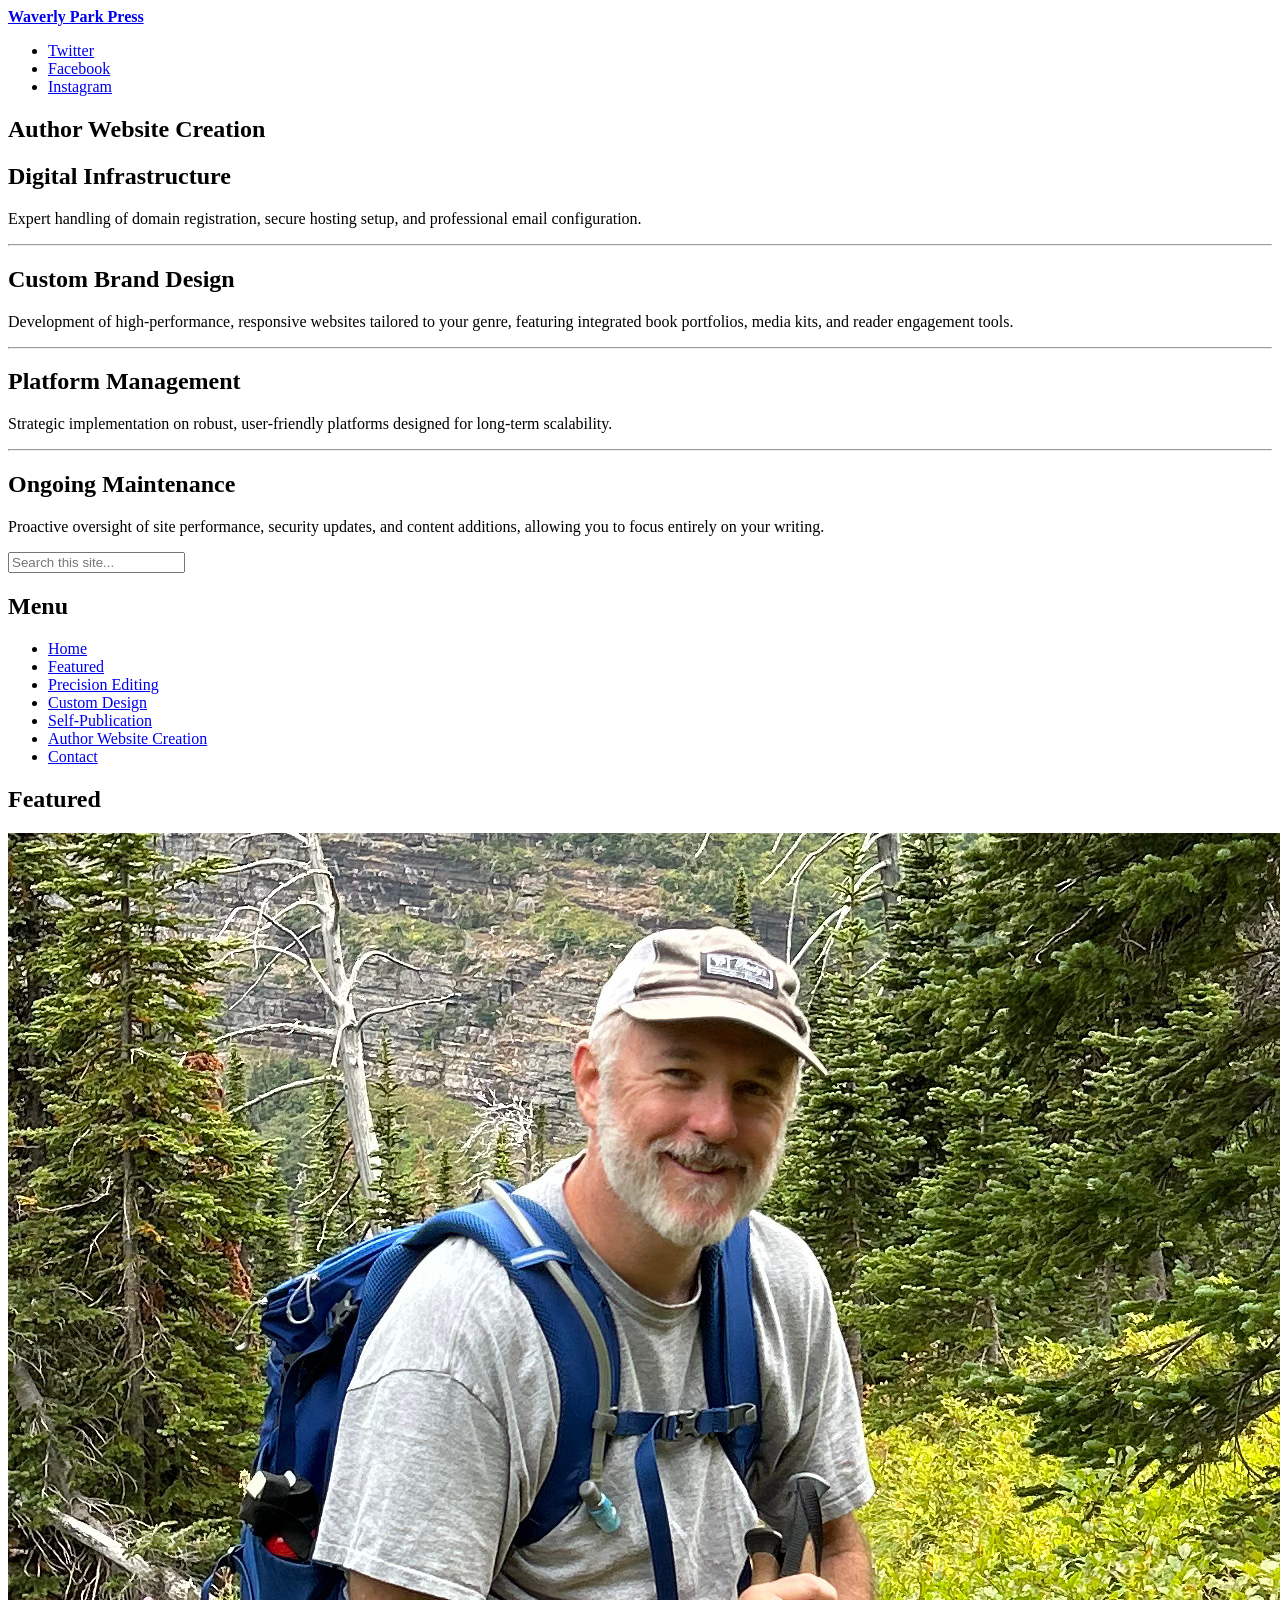
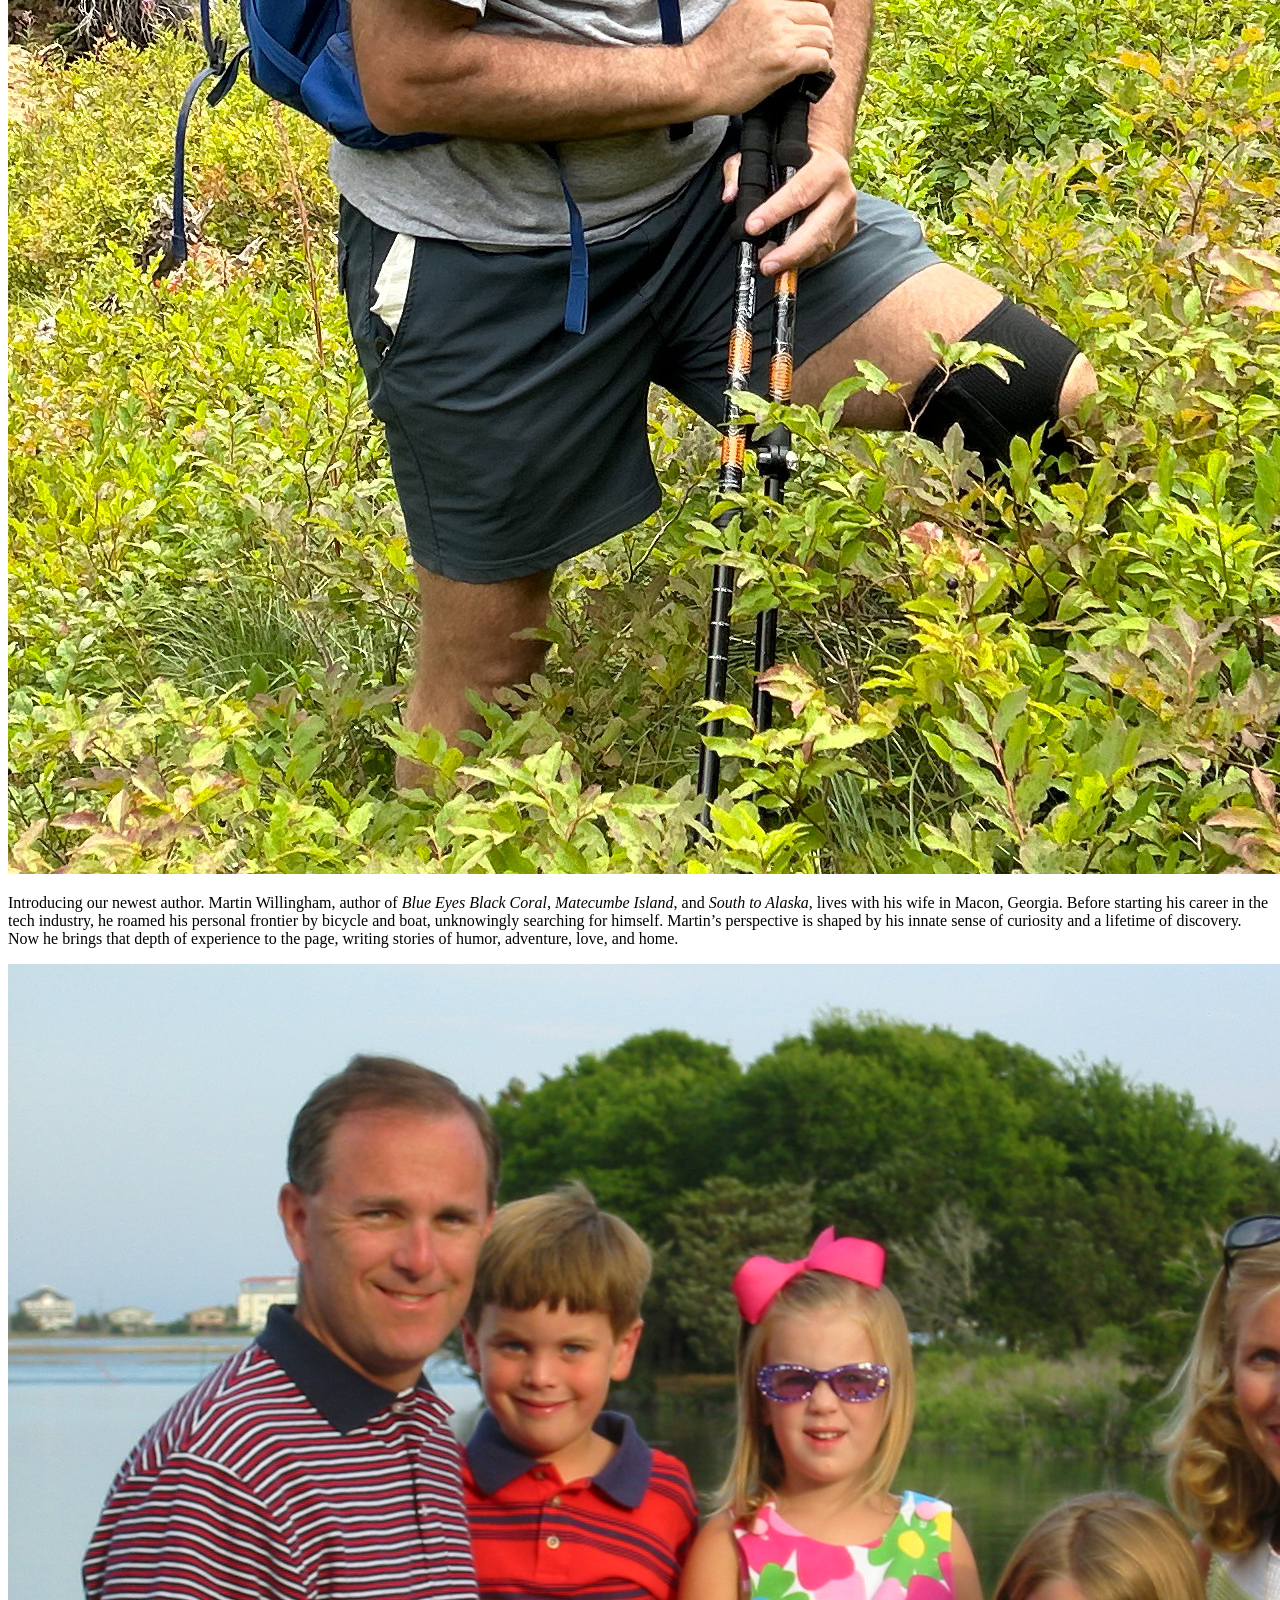
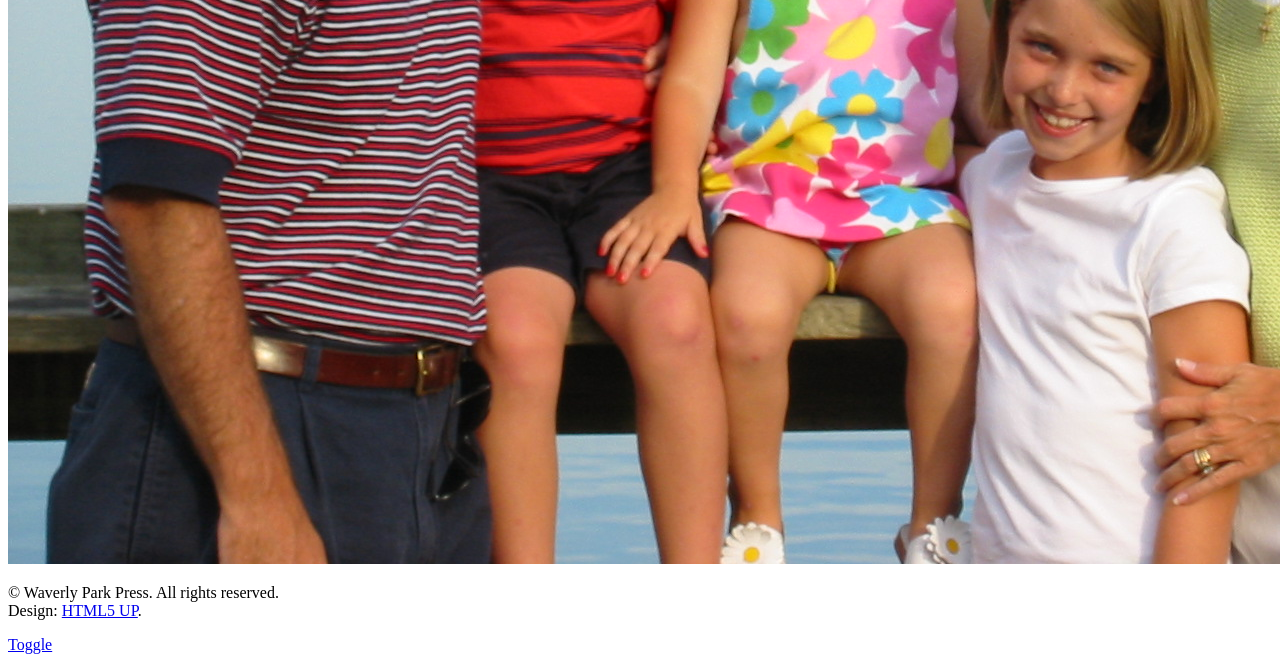
==== commit 5bc49202: "fixed favicon and added Featured" ====
--- a/author-website.html
+++ b/author-website.html
@@ -9,7 +9,13 @@
 		<title>Author Website Creation - Waverly Park Press</title>
 		<meta charset="utf-8" />
 		<meta name="viewport" content="width=device-width, initial-scale=1, user-scalable=no" />
-		<link rel="stylesheet" href="assets/css/main.css" />
+		
+		<!-- Favicons -->
+		<link rel="shortcut icon" href="favicon.ico" />
+		<link rel="apple-touch-icon" sizes="180x180" href="apple-touch-icon.png" />
+		<link rel="icon" type="image/png" sizes="32x32" href="favicon-32x32.png" />
+		<link rel="icon" type="image/png" sizes="16x16" href="favicon-16x16.png" />
+		<link rel="manifest" href="site.webmanifest" />
 	</head>
 	<body class="is-preload">
 
@@ -77,6 +83,7 @@
 									</header>
 									<ul>
 										<li><a href="index.html#banner">Home</a></li>
+										<li><a href="index.html#featured">Featured</a></li>
 										<li><a href="index.html#editing">Precision Editing</a></li>
 										<li><a href="index.html#design">Custom Design</a></li>
 										<li><a href="index.html#publication">Self-Publication</a></li>
@@ -84,6 +91,16 @@
 										<li><a href="index.html#contact">Contact</a></li>
 									</ul>
 								</nav>
+
+							<!-- Featured Author -->
+								<section id="featured">
+									<header class="major">
+										<h2>Featured</h2>
+									</header>
+									<span class="image"><img src="images/mmw_solo.jpg" alt="Martin Willingham" /></span>
+									<p>Introducing our newest author. Martin Willingham, author of <em>Blue Eyes Black Coral</em>, <em>Matecumbe Island</em>, and <em>South to Alaska</em>, lives with his wife in Macon, Georgia. Before starting his career in the tech industry, he roamed his personal frontier by bicycle and boat, unknowingly searching for himself. Martin&rsquo;s perspective is shaped by his innate sense of curiosity and a lifetime of discovery. Now he brings that depth of experience to the page, writing stories of humor, adventure, love, and home.</p>
+									<span class="image"><img src="images/mmw_myfamily.jpg" alt="Martin Willingham and family" /></span>
+								</section>
 
 							<!-- Footer Block -->
 								<footer id="footer">
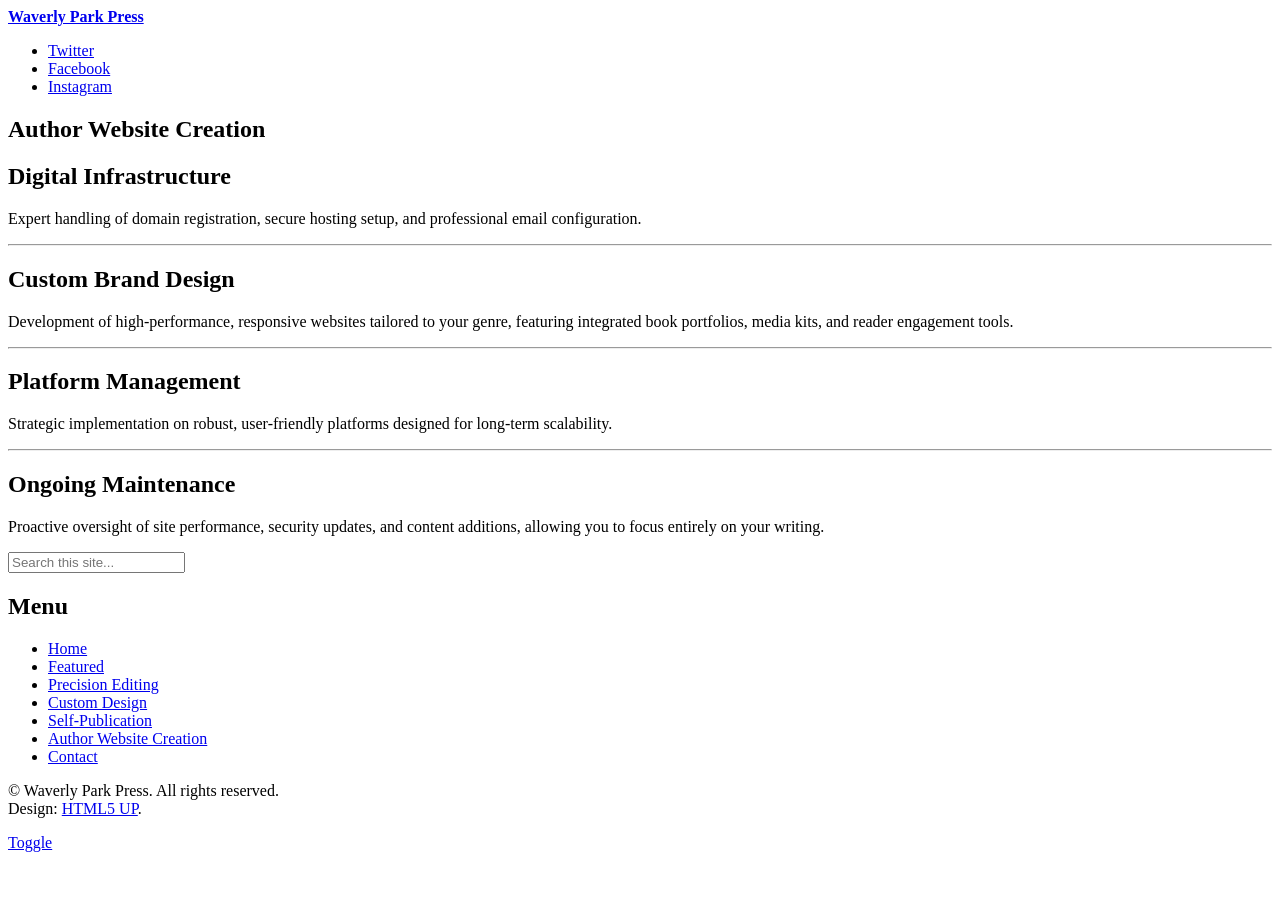
==== commit 3a798290: "updated a few changes to featured author" ====
--- a/author-website.html
+++ b/author-website.html
@@ -92,16 +92,6 @@
 									</ul>
 								</nav>
 
-							<!-- Featured Author -->
-								<section id="featured">
-									<header class="major">
-										<h2>Featured</h2>
-									</header>
-									<span class="image"><img src="images/mmw_solo.jpg" alt="Martin Willingham" /></span>
-									<p>Introducing our newest author. Martin Willingham, author of <em>Blue Eyes Black Coral</em>, <em>Matecumbe Island</em>, and <em>South to Alaska</em>, lives with his wife in Macon, Georgia. Before starting his career in the tech industry, he roamed his personal frontier by bicycle and boat, unknowingly searching for himself. Martin&rsquo;s perspective is shaped by his innate sense of curiosity and a lifetime of discovery. Now he brings that depth of experience to the page, writing stories of humor, adventure, love, and home.</p>
-									<span class="image"><img src="images/mmw_myfamily.jpg" alt="Martin Willingham and family" /></span>
-								</section>
-
 							<!-- Footer Block -->
 								<footer id="footer">
 									<p class="copyright">&copy; Waverly Park Press. All rights reserved.<br />Design: <a href="https://html5up.net">HTML5 UP</a>.</p>
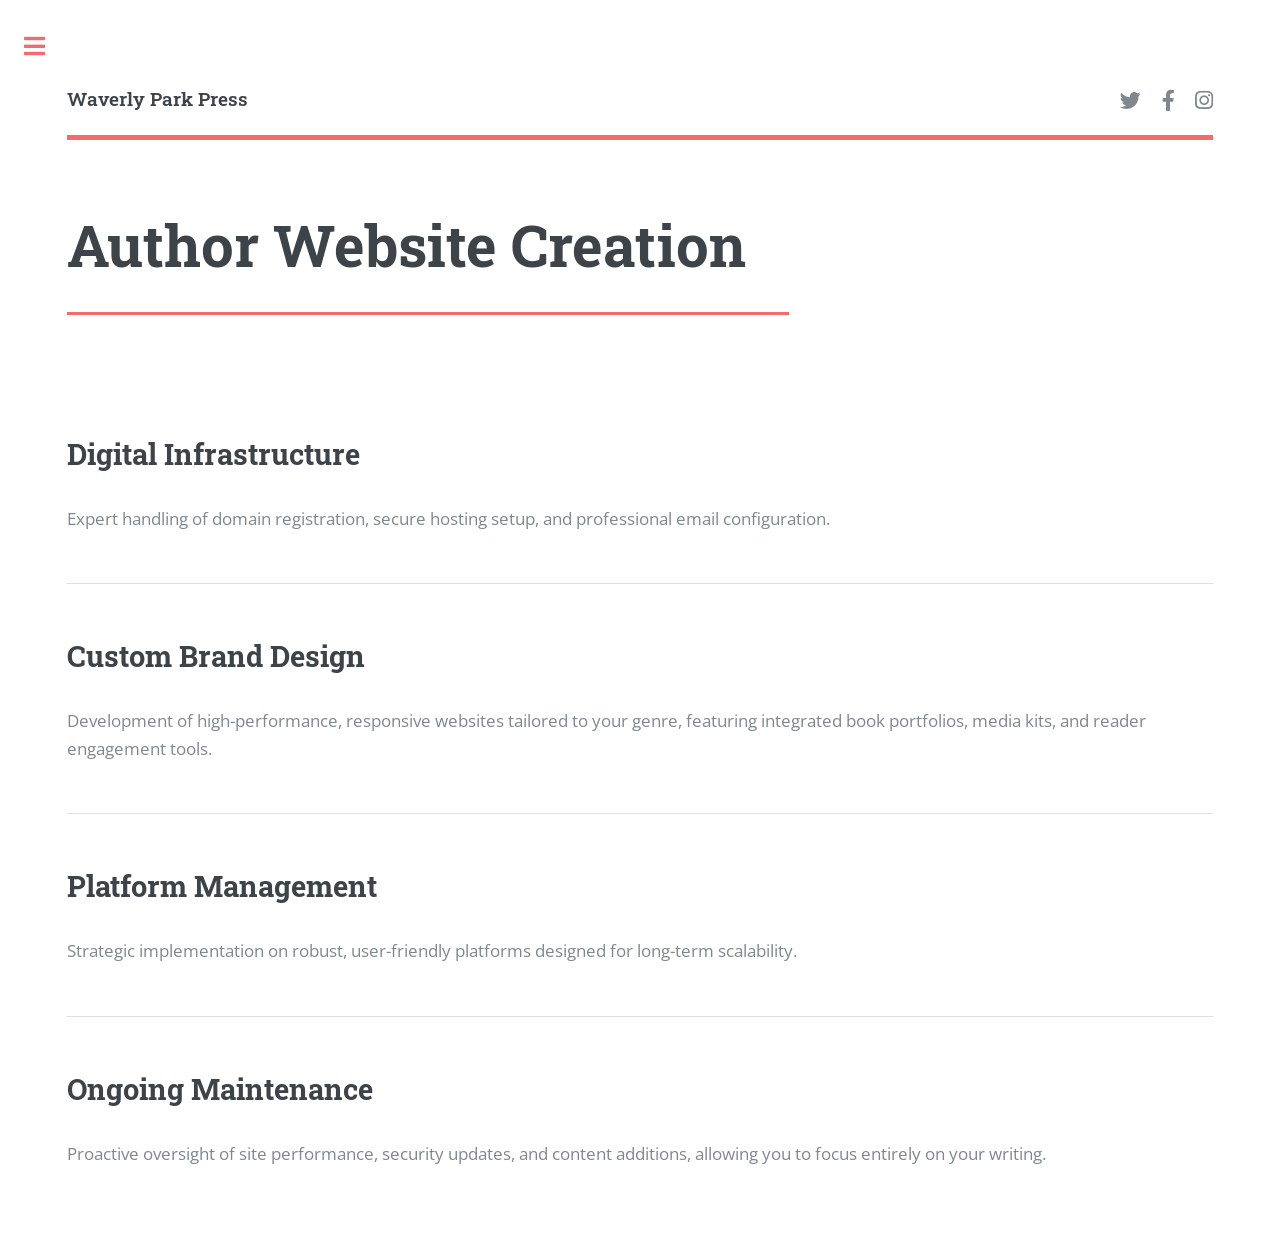
==== commit eff162ee: "fix author website page" ====
--- a/author-website.html
+++ b/author-website.html
@@ -6,17 +6,19 @@
 -->
 <html>
 	<head>
-		<title>Author Website Creation - Waverly Park Press</title>
-		<meta charset="utf-8" />
-		<meta name="viewport" content="width=device-width, initial-scale=1, user-scalable=no" />
-		
-		<!-- Favicons -->
-		<link rel="shortcut icon" href="favicon.ico" />
-		<link rel="apple-touch-icon" sizes="180x180" href="apple-touch-icon.png" />
-		<link rel="icon" type="image/png" sizes="32x32" href="favicon-32x32.png" />
-		<link rel="icon" type="image/png" sizes="16x16" href="favicon-16x16.png" />
-		<link rel="manifest" href="site.webmanifest" />
-	</head>
+        <title>Author Website Creation - Waverly Park Press</title>
+        <meta charset="utf-8" />
+        <meta name="viewport" content="width=device-width, initial-scale=1, user-scalable=no" />
+        <!-- Favicons -->
+        <link rel="shortcut icon" href="favicon.ico" />
+        <link rel="apple-touch-icon" sizes="180x180" href="apple-touch-icon.png" />
+        <link rel="icon" type="image/png" sizes="32x32" href="favicon-32x32.png" />
+        <link rel="icon" type="image/png" sizes="16x16" href="favicon-16x16.png" />
+        <link rel="manifest" href="site.webmanifest" />
+
+        <!-- Main Stylesheet -->
+        <link rel="stylesheet" href="assets/css/main.css" />
+    </head>
 	<body class="is-preload">
 
 		<!-- Wrapper -->
--- a/assets/css/main.css
+++ b/assets/css/main.css
@@ -0,0 +1,2295 @@
+@import url(fontawesome-all.min.css);
+@import url("https://fonts.googleapis.com/css?family=Open+Sans:400,600,400italic,600italic|Roboto+Slab:400,700");
+/*
+	Editorial by HTML5 UP
+	html5up.net | @ajlkn
+	Free for personal and commercial use under the CCA 3.0 license (html5up.net/license)
+*/
+html, body, div, span, applet, object,
+iframe, h1, h2, h3, h4, h5, h6, p, blockquote,
+pre, a, abbr, acronym, address, big, cite,
+code, del, dfn, em, img, ins, kbd, q, s, samp,
+small, strike, strong, sub, sup, tt, var, b,
+u, i, center, dl, dt, dd, ol, ul, li, fieldset,
+form, label, legend, table, caption, tbody,
+tfoot, thead, tr, th, td, article, aside,
+canvas, details, embed, figure, figcaption,
+footer, header, hgroup, menu, nav, output, ruby,
+section, summary, time, mark, audio, video {
+  margin: 0;
+  padding: 0;
+  border: 0;
+  font-size: 100%;
+  font: inherit;
+  vertical-align: baseline; }
+
+article, aside, details, figcaption, figure,
+footer, header, hgroup, menu, nav, section {
+  display: block; }
+
+body {
+  line-height: 1; }
+
+ol, ul {
+  list-style: none; }
+
+blockquote, q {
+  quotes: none; }
+  blockquote:before, blockquote:after, q:before, q:after {
+    content: '';
+    content: none; }
+
+table {
+  border-collapse: collapse;
+  border-spacing: 0; }
+
+body {
+  -webkit-text-size-adjust: none; }
+
+mark {
+  background-color: transparent;
+  color: inherit; }
+
+input::-moz-focus-inner {
+  border: 0;
+  padding: 0; }
+
+input, select, textarea {
+  -moz-appearance: none;
+  -webkit-appearance: none;
+  -ms-appearance: none;
+  appearance: none; }
+
+/* Basic */
+@-ms-viewport {
+  width: device-width; }
+
+body {
+  -ms-overflow-style: scrollbar; }
+
+@media screen and (max-width: 480px) {
+  html, body {
+    min-width: 320px; } }
+
+html {
+  box-sizing: border-box; }
+
+*, *:before, *:after {
+  box-sizing: inherit; }
+
+body {
+  background: #ffffff; }
+  body.is-preload *, body.is-preload *:before, body.is-preload *:after, body.is-resizing *, body.is-resizing *:before, body.is-resizing *:after {
+    -moz-animation: none !important;
+    -webkit-animation: none !important;
+    -ms-animation: none !important;
+    animation: none !important;
+    -moz-transition: none !important;
+    -webkit-transition: none !important;
+    -ms-transition: none !important;
+    transition: none !important; }
+
+/* Type */
+body, input, select, textarea {
+  color: #7f888f;
+  font-family: "Open Sans", sans-serif;
+  font-size: 21pt;
+  font-weight: 400;
+  line-height: 1.7; }
+  @media screen and (max-width: 1680px) {
+    body, input, select, textarea {
+      font-size: 13.5pt; } }
+  @media screen and (max-width: 1280px) {
+    body, input, select, textarea {
+      font-size: 12.5pt; } }
+  @media screen and (max-width: 360px) {
+    body, input, select, textarea {
+      font-size: 11pt; } }
+
+a {
+  -moz-transition: color 0.2s ease-in-out, border-bottom-color 0.2s ease-in-out;
+  -webkit-transition: color 0.2s ease-in-out, border-bottom-color 0.2s ease-in-out;
+  -ms-transition: color 0.2s ease-in-out, border-bottom-color 0.2s ease-in-out;
+  transition: color 0.2s ease-in-out, border-bottom-color 0.2s ease-in-out;
+  border-bottom: dotted 1px;
+  color: #f56a6a;
+  text-decoration: none; }
+  a:hover {
+    border-bottom-color: #f56a6a;
+    color: #f56a6a !important; }
+    a:hover strong {
+      color: inherit; }
+
+strong, b {
+  color: #3d4449;
+  font-weight: 600; }
+
+em, i {
+  font-style: italic; }
+
+p {
+  margin: 0 0 2em 0; }
+
+h1, h2, h3, h4, h5, h6 {
+  color: #3d4449;
+  font-family: "Roboto Slab", serif;
+  font-weight: 700;
+  line-height: 1.5;
+  margin: 0 0 1em 0; }
+  h1 a, h2 a, h3 a, h4 a, h5 a, h6 a {
+    color: inherit;
+    text-decoration: none;
+    border-bottom: 0; }
+
+h1 {
+  font-size: 4em;
+  margin: 0 0 0.5em 0;
+  line-height: 1.3; }
+
+h2 {
+  font-size: 1.75em; }
+
+h3 {
+  font-size: 1.25em; }
+
+h4 {
+  font-size: 1.1em; }
+
+h5 {
+  font-size: 0.9em; }
+
+h6 {
+  font-size: 0.7em; }
+
+@media screen and (max-width: 1680px) {
+  h1 {
+    font-size: 3.5em; } }
+
+@media screen and (max-width: 980px) {
+  h1 {
+    font-size: 3.25em; } }
+
+@media screen and (max-width: 736px) {
+  h1 {
+    font-size: 2em;
+    line-height: 1.4; }
+  h2 {
+    font-size: 1.5em; } }
+
+sub {
+  font-size: 0.8em;
+  position: relative;
+  top: 0.5em; }
+
+sup {
+  font-size: 0.8em;
+  position: relative;
+  top: -0.5em; }
+
+blockquote {
+  border-left: solid 3px rgba(210, 215, 217, 0.75);
+  font-style: italic;
+  margin: 0 0 2em 0;
+  padding: 0.5em 0 0.5em 2em; }
+
+code {
+  background: rgba(230, 235, 237, 0.25);
+  border-radius: 0.375em;
+  border: solid 1px rgba(210, 215, 217, 0.75);
+  font-family: "Courier New", monospace;
+  font-size: 0.9em;
+  margin: 0 0.25em;
+  padding: 0.25em 0.65em; }
+
+pre {
+  -webkit-overflow-scrolling: touch;
+  font-family: "Courier New", monospace;
+  font-size: 0.9em;
+  margin: 0 0 2em 0; }
+  pre code {
+    display: block;
+    line-height: 1.75;
+    padding: 1em 1.5em;
+    overflow-x: auto; }
+
+hr {
+  border: 0;
+  border-bottom: solid 1px rgba(210, 215, 217, 0.75);
+  margin: 2em 0; }
+  hr.major {
+    margin: 3em 0; }
+
+.align-left {
+  text-align: left; }
+
+.align-center {
+  text-align: center; }
+
+.align-right {
+  text-align: right; }
+
+/* Row */
+.row {
+  display: flex;
+  flex-wrap: wrap;
+  box-sizing: border-box;
+  align-items: stretch; }
+  .row > * {
+    box-sizing: border-box; }
+  .row.gtr-uniform > * > :last-child {
+    margin-bottom: 0; }
+  .row.aln-left {
+    justify-content: flex-start; }
+  .row.aln-center {
+    justify-content: center; }
+  .row.aln-right {
+    justify-content: flex-end; }
+  .row.aln-top {
+    align-items: flex-start; }
+  .row.aln-middle {
+    align-items: center; }
+  .row.aln-bottom {
+    align-items: flex-end; }
+  .row > .imp {
+    order: -1; }
+  .row > .col-1 {
+    width: 8.33333%; }
+  .row > .off-1 {
+    margin-left: 8.33333%; }
+  .row > .col-2 {
+    width: 16.66667%; }
+  .row > .off-2 {
+    margin-left: 16.66667%; }
+  .row > .col-3 {
+    width: 25%; }
+  .row > .off-3 {
+    margin-left: 25%; }
+  .row > .col-4 {
+    width: 33.33333%; }
+  .row > .off-4 {
+    margin-left: 33.33333%; }
+  .row > .col-5 {
+    width: 41.66667%; }
+  .row > .off-5 {
+    margin-left: 41.66667%; }
+  .row > .col-6 {
+    width: 50%; }
+  .row > .off-6 {
+    margin-left: 50%; }
+  .row > .col-7 {
+    width: 58.33333%; }
+  .row > .off-7 {
+    margin-left: 58.33333%; }
+  .row > .col-8 {
+    width: 66.66667%; }
+  .row > .off-8 {
+    margin-left: 66.66667%; }
+  .row > .col-9 {
+    width: 75%; }
+  .row > .off-9 {
+    margin-left: 75%; }
+  .row > .col-10 {
+    width: 83.33333%; }
+  .row > .off-10 {
+    margin-left: 83.33333%; }
+  .row > .col-11 {
+    width: 91.66667%; }
+  .row > .off-11 {
+    margin-left: 91.66667%; }
+  .row > .col-12 {
+    width: 100%; }
+  .row > .off-12 {
+    margin-left: 100%; }
+  .row.gtr-0 {
+    margin-top: 0;
+    margin-left: 0em; }
+    .row.gtr-0 > * {
+      padding: 0 0 0 0em; }
+    .row.gtr-0.gtr-uniform {
+      margin-top: 0em; }
+      .row.gtr-0.gtr-uniform > * {
+        padding-top: 0em; }
+  .row.gtr-25 {
+    margin-top: 0;
+    margin-left: -0.375em; }
+    .row.gtr-25 > * {
+      padding: 0 0 0 0.375em; }
+    .row.gtr-25.gtr-uniform {
+      margin-top: -0.375em; }
+      .row.gtr-25.gtr-uniform > * {
+        padding-top: 0.375em; }
+  .row.gtr-50 {
+    margin-top: 0;
+    margin-left: -0.75em; }
+    .row.gtr-50 > * {
+      padding: 0 0 0 0.75em; }
+    .row.gtr-50.gtr-uniform {
+      margin-top: -0.75em; }
+      .row.gtr-50.gtr-uniform > * {
+        padding-top: 0.75em; }
+  .row {
+    margin-top: 0;
+    margin-left: -1.5em; }
+    .row > * {
+      padding: 0 0 0 1.5em; }
+    .row.gtr-uniform {
+      margin-top: -1.5em; }
+      .row.gtr-uniform > * {
+        padding-top: 1.5em; }
+  .row.gtr-150 {
+    margin-top: 0;
+    margin-left: -2.25em; }
+    .row.gtr-150 > * {
+      padding: 0 0 0 2.25em; }
+    .row.gtr-150.gtr-uniform {
+      margin-top: -2.25em; }
+      .row.gtr-150.gtr-uniform > * {
+        padding-top: 2.25em; }
+  .row.gtr-200 {
+    margin-top: 0;
+    margin-left: -3em; }
+    .row.gtr-200 > * {
+      padding: 0 0 0 3em; }
+    .row.gtr-200.gtr-uniform {
+      margin-top: -3em; }
+      .row.gtr-200.gtr-uniform > * {
+        padding-top: 3em; }
+  @media screen and (max-width: 1680px) {
+    .row {
+      display: flex;
+      flex-wrap: wrap;
+      box-sizing: border-box;
+      align-items: stretch; }
+      .row > * {
+        box-sizing: border-box; }
+      .row.gtr-uniform > * > :last-child {
+        margin-bottom: 0; }
+      .row.aln-left {
+        justify-content: flex-start; }
+      .row.aln-center {
+        justify-content: center; }
+      .row.aln-right {
+        justify-content: flex-end; }
+      .row.aln-top {
+        align-items: flex-start; }
+      .row.aln-middle {
+        align-items: center; }
+      .row.aln-bottom {
+        align-items: flex-end; }
+      .row > .imp-xlarge {
+        order: -1; }
+      .row > .col-1-xlarge {
+        width: 8.33333%; }
+      .row > .off-1-xlarge {
+        margin-left: 8.33333%; }
+      .row > .col-2-xlarge {
+        width: 16.66667%; }
+      .row > .off-2-xlarge {
+        margin-left: 16.66667%; }
+      .row > .col-3-xlarge {
+        width: 25%; }
+      .row > .off-3-xlarge {
+        margin-left: 25%; }
+      .row > .col-4-xlarge {
+        width: 33.33333%; }
+      .row > .off-4-xlarge {
+        margin-left: 33.33333%; }
+      .row > .col-5-xlarge {
+        width: 41.66667%; }
+      .row > .off-5-xlarge {
+        margin-left: 41.66667%; }
+      .row > .col-6-xlarge {
+        width: 50%; }
+      .row > .off-6-xlarge {
+        margin-left: 50%; }
+      .row > .col-7-xlarge {
+        width: 58.33333%; }
+      .row > .off-7-xlarge {
+        margin-left: 58.33333%; }
+      .row > .col-8-xlarge {
+        width: 66.66667%; }
+      .row > .off-8-xlarge {
+        margin-left: 66.66667%; }
+      .row > .col-9-xlarge {
+        width: 75%; }
+      .row > .off-9-xlarge {
+        margin-left: 75%; }
+      .row > .col-10-xlarge {
+        width: 83.33333%; }
+      .row > .off-10-xlarge {
+        margin-left: 83.33333%; }
+      .row > .col-11-xlarge {
+        width: 91.66667%; }
+      .row > .off-11-xlarge {
+        margin-left: 91.66667%; }
+      .row > .col-12-xlarge {
+        width: 100%; }
+      .row > .off-12-xlarge {
+        margin-left: 100%; }
+      .row.gtr-0 {
+        margin-top: 0;
+        margin-left: 0em; }
+        .row.gtr-0 > * {
+          padding: 0 0 0 0em; }
+        .row.gtr-0.gtr-uniform {
+          margin-top: 0em; }
+          .row.gtr-0.gtr-uniform > * {
+            padding-top: 0em; }
+      .row.gtr-25 {
+        margin-top: 0;
+        margin-left: -0.375em; }
+        .row.gtr-25 > * {
+          padding: 0 0 0 0.375em; }
+        .row.gtr-25.gtr-uniform {
+          margin-top: -0.375em; }
+          .row.gtr-25.gtr-uniform > * {
+            padding-top: 0.375em; }
+      .row.gtr-50 {
+        margin-top: 0;
+        margin-left: -0.75em; }
+        .row.gtr-50 > * {
+          padding: 0 0 0 0.75em; }
+        .row.gtr-50.gtr-uniform {
+          margin-top: -0.75em; }
+          .row.gtr-50.gtr-uniform > * {
+            padding-top: 0.75em; }
+      .row {
+        margin-top: 0;
+        margin-left: -1.5em; }
+        .row > * {
+          padding: 0 0 0 1.5em; }
+        .row.gtr-uniform {
+          margin-top: -1.5em; }
+          .row.gtr-uniform > * {
+            padding-top: 1.5em; }
+      .row.gtr-150 {
+        margin-top: 0;
+        margin-left: -2.25em; }
+        .row.gtr-150 > * {
+          padding: 0 0 0 2.25em; }
+        .row.gtr-150.gtr-uniform {
+          margin-top: -2.25em; }
+          .row.gtr-150.gtr-uniform > * {
+            padding-top: 2.25em; }
+      .row.gtr-200 {
+        margin-top: 0;
+        margin-left: -3em; }
+        .row.gtr-200 > * {
+          padding: 0 0 0 3em; }
+        .row.gtr-200.gtr-uniform {
+          margin-top: -3em; }
+          .row.gtr-200.gtr-uniform > * {
+            padding-top: 3em; } }
+  @media screen and (max-width: 1280px) {
+    .row {
+      display: flex;
+      flex-wrap: wrap;
+      box-sizing: border-box;
+      align-items: stretch; }
+      .row > * {
+        box-sizing: border-box; }
+      .row.gtr-uniform > * > :last-child {
+        margin-bottom: 0; }
+      .row.aln-left {
+        justify-content: flex-start; }
+      .row.aln-center {
+        justify-content: center; }
+      .row.aln-right {
+        justify-content: flex-end; }
+      .row.aln-top {
+        align-items: flex-start; }
+      .row.aln-middle {
+        align-items: center; }
+      .row.aln-bottom {
+        align-items: flex-end; }
+      .row > .imp-large {
+        order: -1; }
+      .row > .col-1-large {
+        width: 8.33333%; }
+      .row > .off-1-large {
+        margin-left: 8.33333%; }
+      .row > .col-2-large {
+        width: 16.66667%; }
+      .row > .off-2-large {
+        margin-left: 16.66667%; }
+      .row > .col-3-large {
+        width: 25%; }
+      .row > .off-3-large {
+        margin-left: 25%; }
+      .row > .col-4-large {
+        width: 33.33333%; }
+      .row > .off-4-large {
+        margin-left: 33.33333%; }
+      .row > .col-5-large {
+        width: 41.66667%; }
+      .row > .off-5-large {
+        margin-left: 41.66667%; }
+      .row > .col-6-large {
+        width: 50%; }
+      .row > .off-6-large {
+        margin-left: 50%; }
+      .row > .col-7-large {
+        width: 58.33333%; }
+      .row > .off-7-large {
+        margin-left: 58.33333%; }
+      .row > .col-8-large {
+        width: 66.66667%; }
+      .row > .off-8-large {
+        margin-left: 66.66667%; }
+      .row > .col-9-large {
+        width: 75%; }
+      .row > .off-9-large {
+        margin-left: 75%; }
+      .row > .col-10-large {
+        width: 83.33333%; }
+      .row > .off-10-large {
+        margin-left: 83.33333%; }
+      .row > .col-11-large {
+        width: 91.66667%; }
+      .row > .off-11-large {
+        margin-left: 91.66667%; }
+      .row > .col-12-large {
+        width: 100%; }
+      .row > .off-12-large {
+        margin-left: 100%; }
+      .row.gtr-0 {
+        margin-top: 0;
+        margin-left: 0em; }
+        .row.gtr-0 > * {
+          padding: 0 0 0 0em; }
+        .row.gtr-0.gtr-uniform {
+          margin-top: 0em; }
+          .row.gtr-0.gtr-uniform > * {
+            padding-top: 0em; }
+      .row.gtr-25 {
+        margin-top: 0;
+        margin-left: -0.375em; }
+        .row.gtr-25 > * {
+          padding: 0 0 0 0.375em; }
+        .row.gtr-25.gtr-uniform {
+          margin-top: -0.375em; }
+          .row.gtr-25.gtr-uniform > * {
+            padding-top: 0.375em; }
+      .row.gtr-50 {
+        margin-top: 0;
+        margin-left: -0.75em; }
+        .row.gtr-50 > * {
+          padding: 0 0 0 0.75em; }
+        .row.gtr-50.gtr-uniform {
+          margin-top: -0.75em; }
+          .row.gtr-50.gtr-uniform > * {
+            padding-top: 0.75em; }
+      .row {
+        margin-top: 0;
+        margin-left: -1.5em; }
+        .row > * {
+          padding: 0 0 0 1.5em; }
+        .row.gtr-uniform {
+          margin-top: -1.5em; }
+          .row.gtr-uniform > * {
+            padding-top: 1.5em; }
+      .row.gtr-150 {
+        margin-top: 0;
+        margin-left: -2.25em; }
+        .row.gtr-150 > * {
+          padding: 0 0 0 2.25em; }
+        .row.gtr-150.gtr-uniform {
+          margin-top: -2.25em; }
+          .row.gtr-150.gtr-uniform > * {
+            padding-top: 2.25em; }
+      .row.gtr-200 {
+        margin-top: 0;
+        margin-left: -3em; }
+        .row.gtr-200 > * {
+          padding: 0 0 0 3em; }
+        .row.gtr-200.gtr-uniform {
+          margin-top: -3em; }
+          .row.gtr-200.gtr-uniform > * {
+            padding-top: 3em; } }
+  @media screen and (max-width: 980px) {
+    .row {
+      display: flex;
+      flex-wrap: wrap;
+      box-sizing: border-box;
+      align-items: stretch; }
+      .row > * {
+        box-sizing: border-box; }
+      .row.gtr-uniform > * > :last-child {
+        margin-bottom: 0; }
+      .row.aln-left {
+        justify-content: flex-start; }
+      .row.aln-center {
+        justify-content: center; }
+      .row.aln-right {
+        justify-content: flex-end; }
+      .row.aln-top {
+        align-items: flex-start; }
+      .row.aln-middle {
+        align-items: center; }
+      .row.aln-bottom {
+        align-items: flex-end; }
+      .row > .imp-medium {
+        order: -1; }
+      .row > .col-1-medium {
+        width: 8.33333%; }
+      .row > .off-1-medium {
+        margin-left: 8.33333%; }
+      .row > .col-2-medium {
+        width: 16.66667%; }
+      .row > .off-2-medium {
+        margin-left: 16.66667%; }
+      .row > .col-3-medium {
+        width: 25%; }
+      .row > .off-3-medium {
+        margin-left: 25%; }
+      .row > .col-4-medium {
+        width: 33.33333%; }
+      .row > .off-4-medium {
+        margin-left: 33.33333%; }
+      .row > .col-5-medium {
+        width: 41.66667%; }
+      .row > .off-5-medium {
+        margin-left: 41.66667%; }
+      .row > .col-6-medium {
+        width: 50%; }
+      .row > .off-6-medium {
+        margin-left: 50%; }
+      .row > .col-7-medium {
+        width: 58.33333%; }
+      .row > .off-7-medium {
+        margin-left: 58.33333%; }
+      .row > .col-8-medium {
+        width: 66.66667%; }
+      .row > .off-8-medium {
+        margin-left: 66.66667%; }
+      .row > .col-9-medium {
+        width: 75%; }
+      .row > .off-9-medium {
+        margin-left: 75%; }
+      .row > .col-10-medium {
+        width: 83.33333%; }
+      .row > .off-10-medium {
+        margin-left: 83.33333%; }
+      .row > .col-11-medium {
+        width: 91.66667%; }
+      .row > .off-11-medium {
+        margin-left: 91.66667%; }
+      .row > .col-12-medium {
+        width: 100%; }
+      .row > .off-12-medium {
+        margin-left: 100%; }
+      .row.gtr-0 {
+        margin-top: 0;
+        margin-left: 0em; }
+        .row.gtr-0 > * {
+          padding: 0 0 0 0em; }
+        .row.gtr-0.gtr-uniform {
+          margin-top: 0em; }
+          .row.gtr-0.gtr-uniform > * {
+            padding-top: 0em; }
+      .row.gtr-25 {
+        margin-top: 0;
+        margin-left: -0.375em; }
+        .row.gtr-25 > * {
+          padding: 0 0 0 0.375em; }
+        .row.gtr-25.gtr-uniform {
+          margin-top: -0.375em; }
+          .row.gtr-25.gtr-uniform > * {
+            padding-top: 0.375em; }
+      .row.gtr-50 {
+        margin-top: 0;
+        margin-left: -0.75em; }
+        .row.gtr-50 > * {
+          padding: 0 0 0 0.75em; }
+        .row.gtr-50.gtr-uniform {
+          margin-top: -0.75em; }
+          .row.gtr-50.gtr-uniform > * {
+            padding-top: 0.75em; }
+      .row {
+        margin-top: 0;
+        margin-left: -1.5em; }
+        .row > * {
+          padding: 0 0 0 1.5em; }
+        .row.gtr-uniform {
+          margin-top: -1.5em; }
+          .row.gtr-uniform > * {
+            padding-top: 1.5em; }
+      .row.gtr-150 {
+        margin-top: 0;
+        margin-left: -2.25em; }
+        .row.gtr-150 > * {
+          padding: 0 0 0 2.25em; }
+        .row.gtr-150.gtr-uniform {
+          margin-top: -2.25em; }
+          .row.gtr-150.gtr-uniform > * {
+            padding-top: 2.25em; }
+      .row.gtr-200 {
+        margin-top: 0;
+        margin-left: -3em; }
+        .row.gtr-200 > * {
+          padding: 0 0 0 3em; }
+        .row.gtr-200.gtr-uniform {
+          margin-top: -3em; }
+          .row.gtr-200.gtr-uniform > * {
+            padding-top: 3em; } }
+  @media screen and (max-width: 736px) {
+    .row {
+      display: flex;
+      flex-wrap: wrap;
+      box-sizing: border-box;
+      align-items: stretch; }
+      .row > * {
+        box-sizing: border-box; }
+      .row.gtr-uniform > * > :last-child {
+        margin-bottom: 0; }
+      .row.aln-left {
+        justify-content: flex-start; }
+      .row.aln-center {
+        justify-content: center; }
+      .row.aln-right {
+        justify-content: flex-end; }
+      .row.aln-top {
+        align-items: flex-start; }
+      .row.aln-middle {
+        align-items: center; }
+      .row.aln-bottom {
+        align-items: flex-end; }
+      .row > .imp-small {
+        order: -1; }
+      .row > .col-1-small {
+        width: 8.33333%; }
+      .row > .off-1-small {
+        margin-left: 8.33333%; }
+      .row > .col-2-small {
+        width: 16.66667%; }
+      .row > .off-2-small {
+        margin-left: 16.66667%; }
+      .row > .col-3-small {
+        width: 25%; }
+      .row > .off-3-small {
+        margin-left: 25%; }
+      .row > .col-4-small {
+        width: 33.33333%; }
+      .row > .off-4-small {
+        margin-left: 33.33333%; }
+      .row > .col-5-small {
+        width: 41.66667%; }
+      .row > .off-5-small {
+        margin-left: 41.66667%; }
+      .row > .col-6-small {
+        width: 50%; }
+      .row > .off-6-small {
+        margin-left: 50%; }
+      .row > .col-7-small {
+        width: 58.33333%; }
+      .row > .off-7-small {
+        margin-left: 58.33333%; }
+      .row > .col-8-small {
+        width: 66.66667%; }
+      .row > .off-8-small {
+        margin-left: 66.66667%; }
+      .row > .col-9-small {
+        width: 75%; }
+      .row > .off-9-small {
+        margin-left: 75%; }
+      .row > .col-10-small {
+        width: 83.33333%; }
+      .row > .off-10-small {
+        margin-left: 83.33333%; }
+      .row > .col-11-small {
+        width: 91.66667%; }
+      .row > .off-11-small {
+        margin-left: 91.66667%; }
+      .row > .col-12-small {
+        width: 100%; }
+      .row > .off-12-small {
+        margin-left: 100%; }
+      .row.gtr-0 {
+        margin-top: 0;
+        margin-left: 0em; }
+        .row.gtr-0 > * {
+          padding: 0 0 0 0em; }
+        .row.gtr-0.gtr-uniform {
+          margin-top: 0em; }
+          .row.gtr-0.gtr-uniform > * {
+            padding-top: 0em; }
+      .row.gtr-25 {
+        margin-top: 0;
+        margin-left: -0.375em; }
+        .row.gtr-25 > * {
+          padding: 0 0 0 0.375em; }
+        .row.gtr-25.gtr-uniform {
+          margin-top: -0.375em; }
+          .row.gtr-25.gtr-uniform > * {
+            padding-top: 0.375em; }
+      .row.gtr-50 {
+        margin-top: 0;
+        margin-left: -0.75em; }
+        .row.gtr-50 > * {
+          padding: 0 0 0 0.75em; }
+        .row.gtr-50.gtr-uniform {
+          margin-top: -0.75em; }
+          .row.gtr-50.gtr-uniform > * {
+            padding-top: 0.75em; }
+      .row {
+        margin-top: 0;
+        margin-left: -1.5em; }
+        .row > * {
+          padding: 0 0 0 1.5em; }
+        .row.gtr-uniform {
+          margin-top: -1.5em; }
+          .row.gtr-uniform > * {
+            padding-top: 1.5em; }
+      .row.gtr-150 {
+        margin-top: 0;
+        margin-left: -2.25em; }
+        .row.gtr-150 > * {
+          padding: 0 0 0 2.25em; }
+        .row.gtr-150.gtr-uniform {
+          margin-top: -2.25em; }
+          .row.gtr-150.gtr-uniform > * {
+            padding-top: 2.25em; }
+      .row.gtr-200 {
+        margin-top: 0;
+        margin-left: -3em; }
+        .row.gtr-200 > * {
+          padding: 0 0 0 3em; }
+        .row.gtr-200.gtr-uniform {
+          margin-top: -3em; }
+          .row.gtr-200.gtr-uniform > * {
+            padding-top: 3em; } }
+  @media screen and (max-width: 480px) {
+    .row {
+      display: flex;
+      flex-wrap: wrap;
+      box-sizing: border-box;
+      align-items: stretch; }
+      .row > * {
+        box-sizing: border-box; }
+      .row.gtr-uniform > * > :last-child {
+        margin-bottom: 0; }
+      .row.aln-left {
+        justify-content: flex-start; }
+      .row.aln-center {
+        justify-content: center; }
+      .row.aln-right {
+        justify-content: flex-end; }
+      .row.aln-top {
+        align-items: flex-start; }
+      .row.aln-middle {
+        align-items: center; }
+      .row.aln-bottom {
+        align-items: flex-end; }
+      .row > .imp-xsmall {
+        order: -1; }
+      .row > .col-1-xsmall {
+        width: 8.33333%; }
+      .row > .off-1-xsmall {
+        margin-left: 8.33333%; }
+      .row > .col-2-xsmall {
+        width: 16.66667%; }
+      .row > .off-2-xsmall {
+        margin-left: 16.66667%; }
+      .row > .col-3-xsmall {
+        width: 25%; }
+      .row > .off-3-xsmall {
+        margin-left: 25%; }
+      .row > .col-4-xsmall {
+        width: 33.33333%; }
+      .row > .off-4-xsmall {
+        margin-left: 33.33333%; }
+      .row > .col-5-xsmall {
+        width: 41.66667%; }
+      .row > .off-5-xsmall {
+        margin-left: 41.66667%; }
+      .row > .col-6-xsmall {
+        width: 50%; }
+      .row > .off-6-xsmall {
+        margin-left: 50%; }
+      .row > .col-7-xsmall {
+        width: 58.33333%; }
+      .row > .off-7-xsmall {
+        margin-left: 58.33333%; }
+      .row > .col-8-xsmall {
+        width: 66.66667%; }
+      .row > .off-8-xsmall {
+        margin-left: 66.66667%; }
+      .row > .col-9-xsmall {
+        width: 75%; }
+      .row > .off-9-xsmall {
+        margin-left: 75%; }
+      .row > .col-10-xsmall {
+        width: 83.33333%; }
+      .row > .off-10-xsmall {
+        margin-left: 83.33333%; }
+      .row > .col-11-xsmall {
+        width: 91.66667%; }
+      .row > .off-11-xsmall {
+        margin-left: 91.66667%; }
+      .row > .col-12-xsmall {
+        width: 100%; }
+      .row > .off-12-xsmall {
+        margin-left: 100%; }
+      .row.gtr-0 {
+        margin-top: 0;
+        margin-left: 0em; }
+        .row.gtr-0 > * {
+          padding: 0 0 0 0em; }
+        .row.gtr-0.gtr-uniform {
+          margin-top: 0em; }
+          .row.gtr-0.gtr-uniform > * {
+            padding-top: 0em; }
+      .row.gtr-25 {
+        margin-top: 0;
+        margin-left: -0.375em; }
+        .row.gtr-25 > * {
+          padding: 0 0 0 0.375em; }
+        .row.gtr-25.gtr-uniform {
+          margin-top: -0.375em; }
+          .row.gtr-25.gtr-uniform > * {
+            padding-top: 0.375em; }
+      .row.gtr-50 {
+        margin-top: 0;
+        margin-left: -0.75em; }
+        .row.gtr-50 > * {
+          padding: 0 0 0 0.75em; }
+        .row.gtr-50.gtr-uniform {
+          margin-top: -0.75em; }
+          .row.gtr-50.gtr-uniform > * {
+            padding-top: 0.75em; }
+      .row {
+        margin-top: 0;
+        margin-left: -1.5em; }
+        .row > * {
+          padding: 0 0 0 1.5em; }
+        .row.gtr-uniform {
+          margin-top: -1.5em; }
+          .row.gtr-uniform > * {
+            padding-top: 1.5em; }
+      .row.gtr-150 {
+        margin-top: 0;
+        margin-left: -2.25em; }
+        .row.gtr-150 > * {
+          padding: 0 0 0 2.25em; }
+        .row.gtr-150.gtr-uniform {
+          margin-top: -2.25em; }
+          .row.gtr-150.gtr-uniform > * {
+            padding-top: 2.25em; }
+      .row.gtr-200 {
+        margin-top: 0;
+        margin-left: -3em; }
+        .row.gtr-200 > * {
+          padding: 0 0 0 3em; }
+        .row.gtr-200.gtr-uniform {
+          margin-top: -3em; }
+          .row.gtr-200.gtr-uniform > * {
+            padding-top: 3em; } }
+
+/* Section/Article */
+section.special, article.special {
+  text-align: center; }
+
+header p {
+  font-family: "Roboto Slab", serif;
+  font-size: 1em;
+  font-weight: 400;
+  letter-spacing: 0.075em;
+  margin-top: -0.5em;
+  text-transform: uppercase; }
+
+header.major > :last-child {
+  border-bottom: solid 3px #f56a6a;
+  display: inline-block;
+  margin: 0 0 2em 0;
+  padding: 0 0.75em 0.5em 0; }
+
+header.main > :last-child {
+  margin: 0 0 1em 0; }
+
+/* Form */
+form {
+  margin: 0 0 2em 0; }
+
+label {
+  color: #3d4449;
+  display: block;
+  font-size: 0.9em;
+  font-weight: 600;
+  margin: 0 0 1em 0; }
+
+input[type="text"],
+input[type="password"],
+input[type="email"],
+input[type="tel"],
+input[type="search"],
+input[type="url"],
+select,
+textarea {
+  -moz-appearance: none;
+  -webkit-appearance: none;
+  -ms-appearance: none;
+  appearance: none;
+  background: #ffffff;
+  border-radius: 0.375em;
+  border: none;
+  border: solid 1px rgba(210, 215, 217, 0.75);
+  color: inherit;
+  display: block;
+  outline: 0;
+  padding: 0 1em;
+  text-decoration: none;
+  width: 100%; }
+  input[type="text"]:invalid,
+  input[type="password"]:invalid,
+  input[type="email"]:invalid,
+  input[type="tel"]:invalid,
+  input[type="search"]:invalid,
+  input[type="url"]:invalid,
+  select:invalid,
+  textarea:invalid {
+    box-shadow: none; }
+  input[type="text"]:focus,
+  input[type="password"]:focus,
+  input[type="email"]:focus,
+  input[type="tel"]:focus,
+  input[type="search"]:focus,
+  input[type="url"]:focus,
+  select:focus,
+  textarea:focus {
+    border-color: #f56a6a;
+    box-shadow: 0 0 0 1px #f56a6a; }
+
+select {
+  background-image: url("data:image/svg+xml;charset=utf8,%3Csvg xmlns='http://www.w3.org/2000/svg' width='40' height='40' preserveAspectRatio='none' viewBox='0 0 40 40'%3E%3Cpath d='M9.4,12.3l10.4,10.4l10.4-10.4c0.2-0.2,0.5-0.4,0.9-0.4c0.3,0,0.6,0.1,0.9,0.4l3.3,3.3c0.2,0.2,0.4,0.5,0.4,0.9 c0,0.4-0.1,0.6-0.4,0.9L20.7,31.9c-0.2,0.2-0.5,0.4-0.9,0.4c-0.3,0-0.6-0.1-0.9-0.4L4.3,17.3c-0.2-0.2-0.4-0.5-0.4-0.9 c0-0.4,0.1-0.6,0.4-0.9l3.3-3.3c0.2-0.2,0.5-0.4,0.9-0.4S9.1,12.1,9.4,12.3z' fill='rgba(210, 215, 217, 0.75)' /%3E%3C/svg%3E");
+  background-size: 1.25em;
+  background-repeat: no-repeat;
+  background-position: calc(100% - 1em) center;
+  height: 2.75em;
+  padding-right: 2.75em;
+  text-overflow: ellipsis; }
+  select option {
+    color: #3d4449;
+    background: #ffffff; }
+  select:focus::-ms-value {
+    background-color: transparent; }
+  select::-ms-expand {
+    display: none; }
+
+input[type="text"],
+input[type="password"],
+input[type="email"],
+input[type="tel"],
+input[type="search"],
+input[type="url"],
+select {
+  height: 2.75em; }
+
+textarea {
+  padding: 0.75em 1em; }
+
+input[type="checkbox"],
+input[type="radio"] {
+  -moz-appearance: none;
+  -webkit-appearance: none;
+  -ms-appearance: none;
+  appearance: none;
+  display: block;
+  float: left;
+  margin-right: -2em;
+  opacity: 0;
+  width: 1em;
+  z-index: -1; }
+  input[type="checkbox"] + label,
+  input[type="radio"] + label {
+    text-decoration: none;
+    color: #7f888f;
+    cursor: pointer;
+    display: inline-block;
+    font-size: 1em;
+    font-weight: 400;
+    padding-left: 2.4em;
+    padding-right: 0.75em;
+    position: relative; }
+    input[type="checkbox"] + label:before,
+    input[type="radio"] + label:before {
+      -moz-osx-font-smoothing: grayscale;
+      -webkit-font-smoothing: antialiased;
+      display: inline-block;
+      font-style: normal;
+      font-variant: normal;
+      text-rendering: auto;
+      line-height: 1;
+      text-transform: none !important;
+      font-family: 'Font Awesome 5 Free';
+      font-weight: 900; }
+    input[type="checkbox"] + label:before,
+    input[type="radio"] + label:before {
+      background: #ffffff;
+      border-radius: 0.375em;
+      border: solid 1px rgba(210, 215, 217, 0.75);
+      content: '';
+      display: inline-block;
+      font-size: 0.8em;
+      height: 2.0625em;
+      left: 0;
+      line-height: 2.0625em;
+      position: absolute;
+      text-align: center;
+      top: 0;
+      width: 2.0625em; }
+  input[type="checkbox"]:checked + label:before,
+  input[type="radio"]:checked + label:before {
+    background: #3d4449;
+    border-color: #3d4449;
+    color: #ffffff;
+    content: '\f00c'; }
+  input[type="checkbox"]:focus + label:before,
+  input[type="radio"]:focus + label:before {
+    border-color: #f56a6a;
+    box-shadow: 0 0 0 1px #f56a6a; }
+
+input[type="checkbox"] + label:before {
+  border-radius: 0.375em; }
+
+input[type="radio"] + label:before {
+  border-radius: 100%; }
+
+::-webkit-input-placeholder {
+  color: #9fa3a6 !important;
+  opacity: 1.0; }
+
+:-moz-placeholder {
+  color: #9fa3a6 !important;
+  opacity: 1.0; }
+
+::-moz-placeholder {
+  color: #9fa3a6 !important;
+  opacity: 1.0; }
+
+:-ms-input-placeholder {
+  color: #9fa3a6 !important;
+  opacity: 1.0; }
+
+/* Box */
+.box {
+  border-radius: 0.375em;
+  border: solid 1px rgba(210, 215, 217, 0.75);
+  margin-bottom: 2em;
+  padding: 1.5em; }
+  .box > :last-child,
+  .box > :last-child > :last-child,
+  .box > :last-child > :last-child > :last-child {
+    margin-bottom: 0; }
+  .box.alt {
+    border: 0;
+    border-radius: 0;
+    padding: 0; }
+
+/* Icon */
+.icon {
+  text-decoration: none;
+  border-bottom: none;
+  position: relative; }
+  .icon:before {
+    -moz-osx-font-smoothing: grayscale;
+    -webkit-font-smoothing: antialiased;
+    display: inline-block;
+    font-style: normal;
+    font-variant: normal;
+    text-rendering: auto;
+    line-height: 1;
+    text-transform: none !important;
+    font-family: 'Font Awesome 5 Free';
+    font-weight: 400; }
+  .icon > .label {
+    display: none; }
+  .icon:before {
+    line-height: inherit; }
+  .icon.solid:before {
+    font-weight: 900; }
+  .icon.brands:before {
+    font-family: 'Font Awesome 5 Brands'; }
+
+/* Image */
+.image {
+  border-radius: 0.375em;
+  border: 0;
+  display: inline-block;
+  position: relative; }
+  .image img {
+    border-radius: 0.375em;
+    display: block; }
+  .image.left, .image.right {
+    max-width: 40%; }
+    .image.left img, .image.right img {
+      width: 100%; }
+  .image.left {
+    float: left;
+    padding: 0 1.5em 1em 0;
+    top: 0.25em; }
+  .image.right {
+    float: right;
+    padding: 0 0 1em 1.5em;
+    top: 0.25em; }
+  .image.fit {
+    display: block;
+    margin: 0 0 2em 0;
+    width: 100%; }
+    .image.fit img {
+      width: 100%; }
+  .image.main {
+    display: block;
+    margin: 0 0 3em 0;
+    width: 100%; }
+    .image.main img {
+      width: 100%; }
+
+a.image {
+  overflow: hidden; }
+  a.image img {
+    -moz-transition: -moz-transform 0.2s ease;
+    -webkit-transition: -webkit-transform 0.2s ease;
+    -ms-transition: -ms-transform 0.2s ease;
+    transition: transform 0.2s ease; }
+  a.image:hover img {
+    -moz-transform: scale(1.075);
+    -webkit-transform: scale(1.075);
+    -ms-transform: scale(1.075);
+    transform: scale(1.075); }
+
+/* List */
+ol {
+  list-style: decimal;
+  margin: 0 0 2em 0;
+  padding-left: 1.25em; }
+  ol li {
+    padding-left: 0.25em; }
+
+ul {
+  list-style: disc;
+  margin: 0 0 2em 0;
+  padding-left: 1em; }
+  ul li {
+    padding-left: 0.5em; }
+  ul.alt {
+    list-style: none;
+    padding-left: 0; }
+    ul.alt li {
+      border-top: solid 1px rgba(210, 215, 217, 0.75);
+      padding: 0.5em 0; }
+      ul.alt li:first-child {
+        border-top: 0;
+        padding-top: 0; }
+
+dl {
+  margin: 0 0 2em 0; }
+  dl dt {
+    display: block;
+    font-weight: 600;
+    margin: 0 0 1em 0; }
+  dl dd {
+    margin-left: 2em; }
+
+/* Actions */
+ul.actions {
+  display: -moz-flex;
+  display: -webkit-flex;
+  display: -ms-flex;
+  display: flex;
+  cursor: default;
+  list-style: none;
+  margin-left: -1em;
+  padding-left: 0; }
+  ul.actions li {
+    padding: 0 0 0 1em;
+    vertical-align: middle; }
+  ul.actions.special {
+    -moz-justify-content: center;
+    -webkit-justify-content: center;
+    -ms-justify-content: center;
+    justify-content: center;
+    width: 100%;
+    margin-left: 0; }
+    ul.actions.special li:first-child {
+      padding-left: 0; }
+  ul.actions.stacked {
+    -moz-flex-direction: column;
+    -webkit-flex-direction: column;
+    -ms-flex-direction: column;
+    flex-direction: column;
+    margin-left: 0; }
+    ul.actions.stacked li {
+      padding: 1.3em 0 0 0; }
+      ul.actions.stacked li:first-child {
+        padding-top: 0; }
+  ul.actions.fit {
+    width: calc(100% + 1em); }
+    ul.actions.fit li {
+      -moz-flex-grow: 1;
+      -webkit-flex-grow: 1;
+      -ms-flex-grow: 1;
+      flex-grow: 1;
+      -moz-flex-shrink: 1;
+      -webkit-flex-shrink: 1;
+      -ms-flex-shrink: 1;
+      flex-shrink: 1;
+      width: 100%; }
+      ul.actions.fit li > * {
+        width: 100%; }
+    ul.actions.fit.stacked {
+      width: 100%; }
+
+/* Icons */
+ul.icons {
+  cursor: default;
+  list-style: none;
+  padding-left: 0; }
+  ul.icons li {
+    display: inline-block;
+    padding: 0 1em 0 0; }
+    ul.icons li:last-child {
+      padding-right: 0; }
+    ul.icons li .icon {
+      color: inherit; }
+      ul.icons li .icon:before {
+        font-size: 1.25em; }
+
+/* Contact */
+ul.contact {
+  list-style: none;
+  padding: 0; }
+  ul.contact li {
+    text-decoration: none;
+    border-top: solid 1px rgba(210, 215, 217, 0.75);
+    margin: 1.5em 0 0 0;
+    padding: 1.5em 0 0 3em;
+    position: relative; }
+    ul.contact li:before {
+      -moz-osx-font-smoothing: grayscale;
+      -webkit-font-smoothing: antialiased;
+      display: inline-block;
+      font-style: normal;
+      font-variant: normal;
+      text-rendering: auto;
+      line-height: 1;
+      text-transform: none !important;
+      font-family: 'Font Awesome 5 Free';
+      font-weight: 400; }
+    ul.contact li:before {
+      color: #f56a6a;
+      display: inline-block;
+      font-size: 1.5em;
+      height: 1.125em;
+      left: 0;
+      line-height: 1.125em;
+      position: absolute;
+      text-align: center;
+      top: 1em;
+      width: 1.5em; }
+    ul.contact li:first-child {
+      border-top: 0;
+      margin-top: 0;
+      padding-top: 0; }
+      ul.contact li:first-child:before {
+        top: 0; }
+    ul.contact li a {
+      color: inherit; }
+
+/* Pagination */
+ul.pagination {
+  cursor: default;
+  list-style: none;
+  padding-left: 0; }
+  ul.pagination li {
+    display: inline-block;
+    padding-left: 0;
+    vertical-align: middle; }
+    ul.pagination li > .page {
+      -moz-transition: background-color 0.2s ease-in-out, color 0.2s ease-in-out;
+      -webkit-transition: background-color 0.2s ease-in-out, color 0.2s ease-in-out;
+      -ms-transition: background-color 0.2s ease-in-out, color 0.2s ease-in-out;
+      transition: background-color 0.2s ease-in-out, color 0.2s ease-in-out;
+      border-bottom: 0;
+      border-radius: 0.375em;
+      display: inline-block;
+      font-size: 0.8em;
+      font-weight: 600;
+      height: 2em;
+      line-height: 2em;
+      margin: 0 0.125em;
+      min-width: 2em;
+      padding: 0 0.5em;
+      text-align: center; }
+      ul.pagination li > .page.active {
+        background-color: #f56a6a;
+        color: #ffffff !important; }
+        ul.pagination li > .page.active:hover {
+          background-color: #f67878; }
+        ul.pagination li > .page.active:active {
+          background-color: #f45c5c; }
+    ul.pagination li:first-child {
+      padding-right: 0.75em; }
+    ul.pagination li:last-child {
+      padding-left: 0.75em; }
+  @media screen and (max-width: 480px) {
+    ul.pagination li:nth-child(n+2):nth-last-child(n+2) {
+      display: none; }
+    ul.pagination li:first-child {
+      padding-right: 0; } }
+
+/* Table */
+.table-wrapper {
+  -webkit-overflow-scrolling: touch;
+  overflow-x: auto; }
+
+table {
+  margin: 0 0 2em 0;
+  width: 100%; }
+  table tbody tr {
+    border: solid 1px rgba(210, 215, 217, 0.75);
+    border-left: 0;
+    border-right: 0; }
+    table tbody tr:nth-child(2n + 1) {
+      background-color: rgba(230, 235, 237, 0.25); }
+  table td {
+    padding: 0.75em 0.75em; }
+  table th {
+    color: #3d4449;
+    font-size: 0.9em;
+    font-weight: 600;
+    padding: 0 0.75em 0.75em 0.75em;
+    text-align: left; }
+  table thead {
+    border-bottom: solid 2px rgba(210, 215, 217, 0.75); }
+  table tfoot {
+    border-top: solid 2px rgba(210, 215, 217, 0.75); }
+  table.alt {
+    border-collapse: separate; }
+    table.alt tbody tr td {
+      border: solid 1px rgba(210, 215, 217, 0.75);
+      border-left-width: 0;
+      border-top-width: 0; }
+      table.alt tbody tr td:first-child {
+        border-left-width: 1px; }
+    table.alt tbody tr:first-child td {
+      border-top-width: 1px; }
+    table.alt thead {
+      border-bottom: 0; }
+    table.alt tfoot {
+      border-top: 0; }
+
+/* Button */
+input[type="submit"],
+input[type="reset"],
+input[type="button"],
+button,
+.button {
+  -moz-appearance: none;
+  -webkit-appearance: none;
+  -ms-appearance: none;
+  appearance: none;
+  -moz-transition: background-color 0.2s ease-in-out, color 0.2s ease-in-out;
+  -webkit-transition: background-color 0.2s ease-in-out, color 0.2s ease-in-out;
+  -ms-transition: background-color 0.2s ease-in-out, color 0.2s ease-in-out;
+  transition: background-color 0.2s ease-in-out, color 0.2s ease-in-out;
+  background-color: transparent;
+  border-radius: 0.375em;
+  border: 0;
+  box-shadow: inset 0 0 0 2px #f56a6a;
+  color: #f56a6a !important;
+  cursor: pointer;
+  display: inline-block;
+  font-family: "Roboto Slab", serif;
+  font-size: 0.8em;
+  font-weight: 700;
+  height: 3.5em;
+  letter-spacing: 0.075em;
+  line-height: 3.5em;
+  padding: 0 2.25em;
+  text-align: center;
+  text-decoration: none;
+  text-transform: uppercase;
+  white-space: nowrap; }
+  input[type="submit"]:hover,
+  input[type="reset"]:hover,
+  input[type="button"]:hover,
+  button:hover,
+  .button:hover {
+    background-color: rgba(245, 106, 106, 0.05); }
+  input[type="submit"]:active,
+  input[type="reset"]:active,
+  input[type="button"]:active,
+  button:active,
+  .button:active {
+    background-color: rgba(245, 106, 106, 0.15); }
+  input[type="submit"].icon:before,
+  input[type="reset"].icon:before,
+  input[type="button"].icon:before,
+  button.icon:before,
+  .button.icon:before {
+    margin-right: 0.5em; }
+  input[type="submit"].fit,
+  input[type="reset"].fit,
+  input[type="button"].fit,
+  button.fit,
+  .button.fit {
+    width: 100%; }
+  input[type="submit"].small,
+  input[type="reset"].small,
+  input[type="button"].small,
+  button.small,
+  .button.small {
+    font-size: 0.6em; }
+  input[type="submit"].large,
+  input[type="reset"].large,
+  input[type="button"].large,
+  button.large,
+  .button.large {
+    font-size: 1em;
+    height: 3.65em;
+    line-height: 3.65em; }
+  input[type="submit"].primary,
+  input[type="reset"].primary,
+  input[type="button"].primary,
+  button.primary,
+  .button.primary {
+    background-color: #f56a6a;
+    box-shadow: none;
+    color: #ffffff !important; }
+    input[type="submit"].primary:hover,
+    input[type="reset"].primary:hover,
+    input[type="button"].primary:hover,
+    button.primary:hover,
+    .button.primary:hover {
+      background-color: #f67878; }
+    input[type="submit"].primary:active,
+    input[type="reset"].primary:active,
+    input[type="button"].primary:active,
+    button.primary:active,
+    .button.primary:active {
+      background-color: #f45c5c; }
+  input[type="submit"].disabled, input[type="submit"]:disabled,
+  input[type="reset"].disabled,
+  input[type="reset"]:disabled,
+  input[type="button"].disabled,
+  input[type="button"]:disabled,
+  button.disabled,
+  button:disabled,
+  .button.disabled,
+  .button:disabled {
+    pointer-events: none;
+    opacity: 0.25; }
+
+/* Mini Posts */
+.mini-posts article {
+  border-top: solid 1px rgba(210, 215, 217, 0.75);
+  margin-top: 2em;
+  padding-top: 2em; }
+  .mini-posts article .image {
+    display: block;
+    margin: 0 0 1.5em 0; }
+    .mini-posts article .image img {
+      display: block;
+      width: 100%; }
+  .mini-posts article:first-child {
+    border-top: 0;
+    margin-top: 0;
+    padding-top: 0; }
+
+/* Features */
+.features {
+  display: -moz-flex;
+  display: -webkit-flex;
+  display: -ms-flex;
+  display: flex;
+  -moz-flex-wrap: wrap;
+  -webkit-flex-wrap: wrap;
+  -ms-flex-wrap: wrap;
+  flex-wrap: wrap;
+  margin: 0 0 2em -3em;
+  width: calc(100% + 3em); }
+  .features article {
+    -moz-align-items: center;
+    -webkit-align-items: center;
+    -ms-align-items: center;
+    align-items: center;
+    display: -moz-flex;
+    display: -webkit-flex;
+    display: -ms-flex;
+    display: flex;
+    margin: 0 0 3em 3em;
+    position: relative;
+    width: calc(50% - 3em); }
+    .features article:nth-child(2n - 1) {
+      margin-right: 1.5em; }
+    .features article:nth-child(2n) {
+      margin-left: 1.5em; }
+    .features article:nth-last-child(1), .features article:nth-last-child(2) {
+      margin-bottom: 0; }
+    .features article .icon {
+      -moz-flex-grow: 0;
+      -webkit-flex-grow: 0;
+      -ms-flex-grow: 0;
+      flex-grow: 0;
+      -moz-flex-shrink: 0;
+      -webkit-flex-shrink: 0;
+      -ms-flex-shrink: 0;
+      flex-shrink: 0;
+      display: block;
+      height: 10em;
+      line-height: 10em;
+      margin: 0 2em 0 0;
+      text-align: center;
+      width: 10em; }
+      .features article .icon:before {
+        color: #f56a6a;
+        font-size: 2.75rem;
+        position: relative;
+        top: 0.05em; }
+      .features article .icon:after {
+        -moz-transform: rotate(45deg);
+        -webkit-transform: rotate(45deg);
+        -ms-transform: rotate(45deg);
+        transform: rotate(45deg);
+        border-radius: 0.25rem;
+        border: solid 2px rgba(210, 215, 217, 0.75);
+        content: '';
+        display: block;
+        height: 7em;
+        left: 50%;
+        margin: -3.5em 0 0 -3.5em;
+        position: absolute;
+        top: 50%;
+        width: 7em; }
+    .features article .content {
+      -moz-flex-grow: 1;
+      -webkit-flex-grow: 1;
+      -ms-flex-grow: 1;
+      flex-grow: 1;
+      -moz-flex-shrink: 1;
+      -webkit-flex-shrink: 1;
+      -ms-flex-shrink: 1;
+      flex-shrink: 1;
+      width: 100%; }
+      .features article .content > :last-child {
+        margin-bottom: 0; }
+  @media screen and (max-width: 980px) {
+    .features {
+      margin: 0 0 2em 0;
+      width: 100%; }
+      .features article {
+        margin: 0 0 3em 0;
+        width: 100%; }
+        .features article:nth-child(2n - 1) {
+          margin-right: 0; }
+        .features article:nth-child(2n) {
+          margin-left: 0; }
+        .features article:nth-last-child(1), .features article:nth-last-child(2) {
+          margin-bottom: 3em; }
+        .features article:last-child {
+          margin-bottom: 0; }
+        .features article .icon {
+          height: 8em;
+          line-height: 8em;
+          width: 8em; }
+          .features article .icon:before {
+            font-size: 2.25rem; }
+          .features article .icon:after {
+            height: 6em;
+            margin: -3em 0 0 -3em;
+            width: 6em; } }
+  @media screen and (max-width: 480px) {
+    .features article {
+      -moz-flex-direction: column;
+      -webkit-flex-direction: column;
+      -ms-flex-direction: column;
+      flex-direction: column;
+      -moz-align-items: -moz-flex-start;
+      -webkit-align-items: -webkit-flex-start;
+      -ms-align-items: -ms-flex-start;
+      align-items: flex-start; }
+      .features article .icon {
+        height: 6em;
+        line-height: 6em;
+        margin: 0 0 1.5em 0;
+        width: 6em; }
+        .features article .icon:before {
+          font-size: 1.5rem; }
+        .features article .icon:after {
+          height: 4em;
+          margin: -2em 0 0 -2em;
+          width: 4em; } }
+  @media screen and (max-width: 480px) {
+    .features article .icon:before {
+      font-size: 1.25rem; } }
+
+/* Posts */
+.posts {
+  display: -moz-flex;
+  display: -webkit-flex;
+  display: -ms-flex;
+  display: flex;
+  -moz-flex-wrap: wrap;
+  -webkit-flex-wrap: wrap;
+  -ms-flex-wrap: wrap;
+  flex-wrap: wrap;
+  margin: 0 0 2em -6em;
+  width: calc(100% + 6em); }
+  .posts article {
+    -moz-flex-grow: 0;
+    -webkit-flex-grow: 0;
+    -ms-flex-grow: 0;
+    flex-grow: 0;
+    -moz-flex-shrink: 1;
+    -webkit-flex-shrink: 1;
+    -ms-flex-shrink: 1;
+    flex-shrink: 1;
+    margin: 0 0 6em 6em;
+    position: relative;
+    width: calc(33.33333% - 6em); }
+    .posts article:before {
+      background: rgba(210, 215, 217, 0.75);
+      content: '';
+      display: block;
+      height: calc(100% + 6em);
+      left: -3em;
+      position: absolute;
+      top: 0;
+      width: 1px; }
+    .posts article:after {
+      background: rgba(210, 215, 217, 0.75);
+      bottom: -3em;
+      content: '';
+      display: block;
+      height: 1px;
+      position: absolute;
+      right: 0;
+      width: calc(100% + 6em); }
+    .posts article > :last-child {
+      margin-bottom: 0; }
+    .posts article .image {
+      display: block;
+      margin: 0 0 2em 0; }
+      .posts article .image img {
+        display: block;
+        width: 100%; }
+  @media screen and (min-width: 1681px) {
+    .posts article:nth-child(3n + 1):before {
+      display: none; }
+    .posts article:nth-child(3n + 1):after {
+      width: 100%; }
+    .posts article:nth-last-child(1), .posts article:nth-last-child(2), .posts article:nth-last-child(3) {
+      margin-bottom: 0; }
+      .posts article:nth-last-child(1):before, .posts article:nth-last-child(2):before, .posts article:nth-last-child(3):before {
+        height: 100%; }
+      .posts article:nth-last-child(1):after, .posts article:nth-last-child(2):after, .posts article:nth-last-child(3):after {
+        display: none; } }
+  @media screen and (max-width: 1680px) {
+    .posts article {
+      width: calc(50% - 6em); }
+      .posts article:nth-last-child(3) {
+        margin-bottom: 6em; } }
+  @media screen and (min-width: 481px) and (max-width: 1680px) {
+    .posts article:nth-child(2n + 1):before {
+      display: none; }
+    .posts article:nth-child(2n + 1):after {
+      width: 100%; }
+    .posts article:nth-last-child(1), .posts article:nth-last-child(2) {
+      margin-bottom: 0; }
+      .posts article:nth-last-child(1):before, .posts article:nth-last-child(2):before {
+        height: 100%; }
+      .posts article:nth-last-child(1):after, .posts article:nth-last-child(2):after {
+        display: none; } }
+  @media screen and (max-width: 736px) {
+    .posts {
+      margin: 0 0 2em -4.5em;
+      width: calc(100% + 4.5em); }
+      .posts article {
+        margin: 0 0 4.5em 4.5em;
+        width: calc(50% - 4.5em); }
+        .posts article:before {
+          height: calc(100% + 4.5em);
+          left: -2.25em; }
+        .posts article:after {
+          bottom: -2.25em;
+          width: calc(100% + 4.5em); }
+        .posts article:nth-last-child(3) {
+          margin-bottom: 4.5em; } }
+  @media screen and (max-width: 480px) {
+    .posts {
+      margin: 0 0 2em 0;
+      width: 100%; }
+      .posts article {
+        margin: 0 0 4.5em 0;
+        width: 100%; }
+        .posts article:before {
+          display: none; }
+        .posts article:after {
+          width: 100%; }
+        .posts article:last-child {
+          margin-bottom: 0; }
+          .posts article:last-child:after {
+            display: none; } }
+
+/* Wrapper */
+#wrapper {
+  display: -moz-flex;
+  display: -webkit-flex;
+  display: -ms-flex;
+  display: flex;
+  -moz-flex-direction: row-reverse;
+  -webkit-flex-direction: row-reverse;
+  -ms-flex-direction: row-reverse;
+  flex-direction: row-reverse;
+  min-height: 100vh; }
+
+/* Main */
+#main {
+  -moz-flex-grow: 1;
+  -webkit-flex-grow: 1;
+  -ms-flex-grow: 1;
+  flex-grow: 1;
+  -moz-flex-shrink: 1;
+  -webkit-flex-shrink: 1;
+  -ms-flex-shrink: 1;
+  flex-shrink: 1;
+  width: 100%; }
+  #main > .inner {
+    padding: 0 6em 0.1em 6em ;
+    margin: 0 auto;
+    max-width: 110em; }
+    #main > .inner > section {
+      padding: 6em 0 4em 0 ;
+      border-top: solid 2px rgba(210, 215, 217, 0.75); }
+      #main > .inner > section:first-of-type {
+        border-top: 0 !important; }
+  @media screen and (max-width: 1680px) {
+    #main > .inner {
+      padding: 0 5em 0.1em 5em ; }
+      #main > .inner > section {
+        padding: 5em 0 3em 0 ; } }
+  @media screen and (max-width: 1280px) {
+    #main > .inner {
+      padding: 0 4em 0.1em 4em ; }
+      #main > .inner > section {
+        padding: 4em 0 2em 0 ; } }
+  @media screen and (max-width: 736px) {
+    #main > .inner {
+      padding: 0 2em 0.1em 2em ; }
+      #main > .inner > section {
+        padding: 3em 0 1em 0 ; } }
+
+/* Sidebar */
+#search form {
+  text-decoration: none;
+  position: relative; }
+  #search form:before {
+    -moz-osx-font-smoothing: grayscale;
+    -webkit-font-smoothing: antialiased;
+    display: inline-block;
+    font-style: normal;
+    font-variant: normal;
+    text-rendering: auto;
+    line-height: 1;
+    text-transform: none !important;
+    font-family: 'Font Awesome 5 Free';
+    font-weight: 900; }
+  #search form:before {
+    -moz-transform: scaleX(-1);
+    -webkit-transform: scaleX(-1);
+    -ms-transform: scaleX(-1);
+    transform: scaleX(-1);
+    color: #7f888f;
+    content: '\f002';
+    cursor: default;
+    display: block;
+    font-size: 1.5em;
+    height: 2em;
+    line-height: 2em;
+    opacity: 0.325;
+    position: absolute;
+    right: 0;
+    text-align: center;
+    top: 0;
+    width: 2em; }
+  #search form input[type="text"] {
+    padding-right: 2.75em; }
+
+#sidebar {
+  -moz-flex-grow: 0;
+  -webkit-flex-grow: 0;
+  -ms-flex-grow: 0;
+  flex-grow: 0;
+  -moz-flex-shrink: 0;
+  -webkit-flex-shrink: 0;
+  -ms-flex-shrink: 0;
+  flex-shrink: 0;
+  -moz-transition: margin-left 0.5s ease, box-shadow 0.5s ease;
+  -webkit-transition: margin-left 0.5s ease, box-shadow 0.5s ease;
+  -ms-transition: margin-left 0.5s ease, box-shadow 0.5s ease;
+  transition: margin-left 0.5s ease, box-shadow 0.5s ease;
+  background-color: #f5f6f7;
+  font-size: 0.9em;
+  position: relative;
+  width: 26em; }
+  #sidebar h2 {
+    font-size: 1.38889em; }
+  #sidebar > .inner {
+    padding: 2.22222em 2.22222em 2.44444em 2.22222em ;
+    position: relative;
+    width: 26em; }
+    #sidebar > .inner > * {
+      border-bottom: solid 2px rgba(210, 215, 217, 0.75);
+      margin: 0 0 3.5em 0;
+      padding: 0 0 3.5em 0; }
+      #sidebar > .inner > * > :last-child {
+        margin-bottom: 0; }
+      #sidebar > .inner > *:last-child {
+        border-bottom: 0;
+        margin-bottom: 0;
+        padding-bottom: 0; }
+    #sidebar > .inner > .alt {
+      background-color: #eff1f2;
+      border-bottom: 0;
+      margin: -2.22222em 0 4.44444em -2.22222em;
+      padding: 2.22222em;
+      width: calc(100% + 4.44444em); }
+  #sidebar .toggle {
+    text-decoration: none;
+    -moz-transition: left 0.5s ease;
+    -webkit-transition: left 0.5s ease;
+    -ms-transition: left 0.5s ease;
+    transition: left 0.5s ease;
+    -webkit-tap-highlight-color: rgba(255, 255, 255, 0);
+    border: 0;
+    display: block;
+    height: 7.5em;
+    left: 26em;
+    line-height: 7.5em;
+    outline: 0;
+    overflow: hidden;
+    position: absolute;
+    text-align: center;
+    text-indent: -15em;
+    white-space: nowrap;
+    top: 0;
+    width: 6em;
+    z-index: 10000; }
+    #sidebar .toggle:before {
+      -moz-osx-font-smoothing: grayscale;
+      -webkit-font-smoothing: antialiased;
+      display: inline-block;
+      font-style: normal;
+      font-variant: normal;
+      text-rendering: auto;
+      line-height: 1;
+      text-transform: none !important;
+      font-family: 'Font Awesome 5 Free';
+      font-weight: 900; }
+    #sidebar .toggle:before {
+      content: '\f0c9';
+      font-size: 2rem;
+      height: inherit;
+      left: 0;
+      line-height: inherit;
+      position: absolute;
+      text-indent: 0;
+      top: 0;
+      width: inherit; }
+  #sidebar.inactive {
+    margin-left: -26em; }
+  @media screen and (max-width: 1680px) {
+    #sidebar {
+      width: 24em; }
+      #sidebar > .inner {
+        padding: 1.66667em 1.66667em 1.33333em 1.66667em ;
+        width: 24em; }
+        #sidebar > .inner > .alt {
+          margin: -1.66667em 0 3.33333em -1.66667em;
+          padding: 1.66667em;
+          width: calc(100% + 3.33333em); }
+      #sidebar .toggle {
+        height: 6.25em;
+        left: 24em;
+        line-height: 6.25em;
+        text-indent: 5em;
+        width: 5em; }
+        #sidebar .toggle:before {
+          font-size: 1.5rem; }
+      #sidebar.inactive {
+        margin-left: -24em; } }
+  @media screen and (max-width: 1280px) {
+    #sidebar {
+      box-shadow: 0 0 5em 0 rgba(0, 0, 0, 0.175);
+      height: 100%;
+      left: 0;
+      position: fixed;
+      top: 0;
+      z-index: 10000; }
+      #sidebar.inactive {
+        box-shadow: none; }
+      #sidebar > .inner {
+        -webkit-overflow-scrolling: touch;
+        height: 100%;
+        left: 0;
+        overflow-x: hidden;
+        overflow-y: auto;
+        position: absolute;
+        top: 0; }
+        #sidebar > .inner:after {
+          content: '';
+          display: block;
+          height: 4em;
+          width: 100%; }
+      #sidebar .toggle {
+        text-indent: 6em;
+        width: 6em; }
+        #sidebar .toggle:before {
+          font-size: 1.5rem;
+          margin-left: -0.4375em; }
+      body.is-preload #sidebar {
+        display: none; } }
+  @media screen and (max-width: 736px) {
+    #sidebar .toggle {
+      text-indent: 7.25em;
+      width: 7.25em; }
+      #sidebar .toggle:before {
+        color: #7f888f;
+        margin-left: -0.0625em;
+        margin-top: -0.25em;
+        font-size: 1.1rem;
+        z-index: 1; }
+      #sidebar .toggle:after {
+        background: rgba(222, 225, 226, 0.75);
+        border-radius: 0.375em;
+        content: '';
+        height: 3.5em;
+        left: 1em;
+        position: absolute;
+        top: 1em;
+        width: 5em; } }
+
+/* Header */
+#header {
+  display: -moz-flex;
+  display: -webkit-flex;
+  display: -ms-flex;
+  display: flex;
+  border-bottom: solid 5px #f56a6a;
+  padding: 6em 0 1em 0;
+  position: relative; }
+  #header > * {
+    -moz-flex: 1;
+    -webkit-flex: 1;
+    -ms-flex: 1;
+    flex: 1;
+    margin-bottom: 0; }
+  #header .logo {
+    border-bottom: 0;
+    color: inherit;
+    font-family: "Roboto Slab", serif;
+    font-size: 1.125em; }
+  #header .icons {
+    text-align: right; }
+  @media screen and (max-width: 1680px) {
+    #header {
+      padding-top: 5em; } }
+  @media screen and (max-width: 736px) {
+    #header {
+      padding-top: 6.5em; }
+      #header .logo {
+        font-size: 1.25em;
+        margin: 0; }
+      #header .icons {
+        height: 5em;
+        line-height: 5em;
+        position: absolute;
+        right: -0.5em;
+        top: 0; } }
+
+/* Banner */
+#banner {
+  padding: 6em 0 4em 0 ;
+  display: -moz-flex;
+  display: -webkit-flex;
+  display: -ms-flex;
+  display: flex; }
+  #banner h1 {
+    margin-top: -0.125em; }
+  #banner .content {
+    -moz-flex-grow: 1;
+    -webkit-flex-grow: 1;
+    -ms-flex-grow: 1;
+    flex-grow: 1;
+    -moz-flex-shrink: 1;
+    -webkit-flex-shrink: 1;
+    -ms-flex-shrink: 1;
+    flex-shrink: 1;
+    width: 50%; }
+  #banner .image {
+    -moz-flex-grow: 0;
+    -webkit-flex-grow: 0;
+    -ms-flex-grow: 0;
+    flex-grow: 0;
+    -moz-flex-shrink: 0;
+    -webkit-flex-shrink: 0;
+    -ms-flex-shrink: 0;
+    flex-shrink: 0;
+    display: block;
+    margin: 0 0 2em 4em;
+    width: 50%; }
+    #banner .image img {
+      height: 100%;
+      -moz-object-fit: cover;
+      -webkit-object-fit: cover;
+      -ms-object-fit: cover;
+      object-fit: cover;
+      -moz-object-position: center;
+      -webkit-object-position: center;
+      -ms-object-position: center;
+      object-position: center;
+      width: 100%; }
+  @media screen and (orientation: portrait) {
+    #banner {
+      -moz-flex-direction: column-reverse;
+      -webkit-flex-direction: column-reverse;
+      -ms-flex-direction: column-reverse;
+      flex-direction: column-reverse; }
+      #banner h1 br {
+        display: none; }
+      #banner .content {
+        -moz-flex-grow: 0;
+        -webkit-flex-grow: 0;
+        -ms-flex-grow: 0;
+        flex-grow: 0;
+        -moz-flex-shrink: 0;
+        -webkit-flex-shrink: 0;
+        -ms-flex-shrink: 0;
+        flex-shrink: 0;
+        width: 100%; }
+      #banner .image {
+        -moz-flex-grow: 0;
+        -webkit-flex-grow: 0;
+        -ms-flex-grow: 0;
+        flex-grow: 0;
+        -moz-flex-shrink: 0;
+        -webkit-flex-shrink: 0;
+        -ms-flex-shrink: 0;
+        flex-shrink: 0;
+        margin: 0 0 4em 0;
+        height: 25em;
+        max-height: 50vh;
+        min-height: 18em;
+        width: 100%; } }
+  @media screen and (orientation: portrait) and (max-width: 480px) {
+    #banner .image {
+      max-height: 35vh; } }
+
+/* Site overrides */
+#banner .image.banner-logo {
+  width: auto;
+  max-width: 40%;
+  margin-left: auto;
+  margin-right: 0; }
+  #banner .image.banner-logo img {
+    height: auto;
+    max-height: 12em;
+    width: auto;
+    max-width: 100%;
+    object-fit: contain; }
+  @media screen and (orientation: portrait) {
+    #banner .image.banner-logo {
+      max-width: 100%;
+      margin: 0 auto 4em;
+      height: auto;
+      text-align: center; }
+      #banner .image.banner-logo img {
+        max-height: 10em;
+        margin: 0 auto; } }
+
+/* Footer */
+#footer .copyright {
+  color: #9fa3a6;
+  font-size: 0.9em; }
+  #footer .copyright a {
+    color: inherit; }
+
+/* Menu */
+#menu ul {
+  -moz-user-select: none;
+  -webkit-user-select: none;
+  -ms-user-select: none;
+  user-select: none;
+  color: #3d4449;
+  font-family: "Roboto Slab", serif;
+  font-weight: 400;
+  letter-spacing: 0.075em;
+  list-style: none;
+  margin-bottom: 0;
+  padding: 0;
+  text-transform: uppercase; }
+  #menu ul a, #menu ul span {
+    border-bottom: 0;
+    color: inherit;
+    cursor: pointer;
+    display: block;
+    font-size: 0.9em;
+    padding: 0.625em 0; }
+    #menu ul a:hover, #menu ul span:hover {
+      color: #f56a6a; }
+    #menu ul a.opener, #menu ul span.opener {
+      -moz-transition: color 0.2s ease-in-out;
+      -webkit-transition: color 0.2s ease-in-out;
+      -ms-transition: color 0.2s ease-in-out;
+      transition: color 0.2s ease-in-out;
+      text-decoration: none;
+      -webkit-tap-highlight-color: rgba(255, 255, 255, 0);
+      position: relative; }
+      #menu ul a.opener:before, #menu ul span.opener:before {
+        -moz-osx-font-smoothing: grayscale;
+        -webkit-font-smoothing: antialiased;
+        display: inline-block;
+        font-style: normal;
+        font-variant: normal;
+        text-rendering: auto;
+        line-height: 1;
+        text-transform: none !important;
+        font-family: 'Font Awesome 5 Free';
+        font-weight: 900; }
+      #menu ul a.opener:before, #menu ul span.opener:before {
+        -moz-transition: color 0.2s ease-in-out, -moz-transform 0.2s ease-in-out;
+        -webkit-transition: color 0.2s ease-in-out, -webkit-transform 0.2s ease-in-out;
+        -ms-transition: color 0.2s ease-in-out, -ms-transform 0.2s ease-in-out;
+        transition: color 0.2s ease-in-out, transform 0.2s ease-in-out;
+        color: #9fa3a6;
+        content: '\f078';
+        position: absolute;
+        right: 0; }
+      #menu ul a.opener:hover:before, #menu ul span.opener:hover:before {
+        color: #f56a6a; }
+      #menu ul a.opener.active + ul, #menu ul span.opener.active + ul {
+        display: block; }
+      #menu ul a.opener.active:before, #menu ul span.opener.active:before {
+        -moz-transform: rotate(-180deg);
+        -webkit-transform: rotate(-180deg);
+        -ms-transform: rotate(-180deg);
+        transform: rotate(-180deg); }
+
+#menu > ul > li {
+  border-top: solid 1px rgba(210, 215, 217, 0.75);
+  margin: 0.5em 0 0 0;
+  padding: 0.5em 0 0 0; }
+  #menu > ul > li > ul {
+    color: #9fa3a6;
+    display: none;
+    margin: 0.5em 0 1.5em 0;
+    padding-left: 1em; }
+    #menu > ul > li > ul a, #menu > ul > li > ul span {
+      font-size: 0.8em; }
+    #menu > ul > li > ul > li {
+      margin: 0.125em 0 0 0;
+      padding: 0.125em 0 0 0; }
+  #menu > ul > li:first-child {
+    border-top: 0;
+    margin-top: 0;
+    padding-top: 0; }
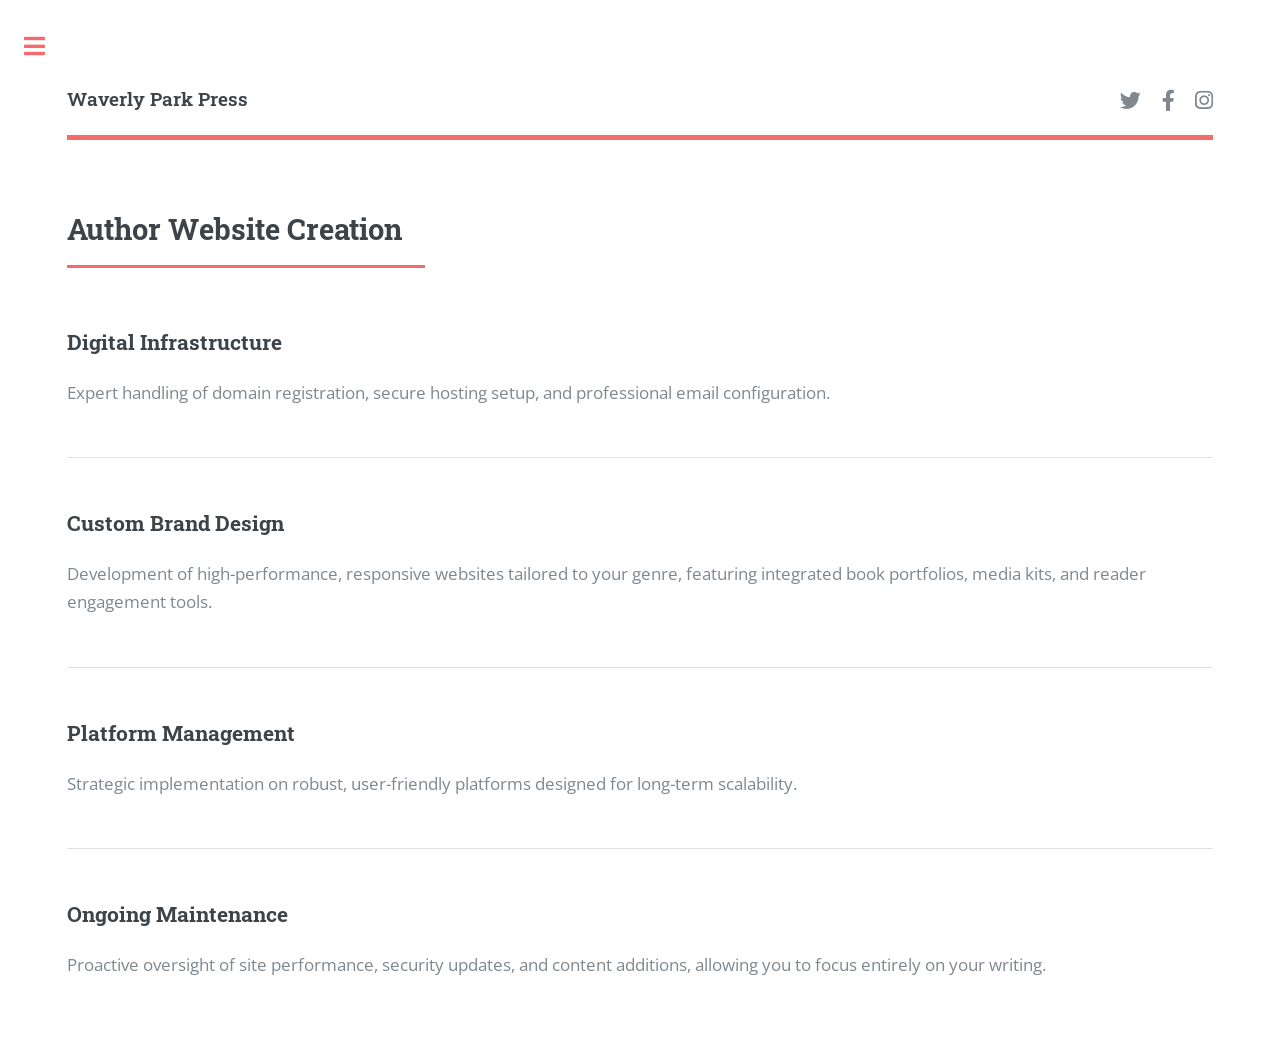
==== commit ef0ea4dc: "h3" ====
--- a/author-website.html
+++ b/author-website.html
@@ -41,25 +41,25 @@
 							<!-- Author Website Creation -->
 								<section id="author-website" class="main-section">
 									<header class="major">
-										<h1>Author Website Creation</h1>
+										<h2>Author Website Creation</h2>
 									</header>
 
-									<h2>Digital Infrastructure</h2>
+									<h3>Digital Infrastructure</h3>
 									<p>Expert handling of domain registration, secure hosting setup, and professional email configuration.</p>
 
 									<hr class="major" />
 
-									<h2>Custom Brand Design</h2>
+									<h3>Custom Brand Design</h3>
 									<p>Development of high-performance, responsive websites tailored to your genre, featuring integrated book portfolios, media kits, and reader engagement tools.</p>
 
 									<hr class="major" />
 
-									<h2>Platform Management</h2>
+									<h3>Platform Management</h3>
 									<p>Strategic implementation on robust, user-friendly platforms designed for long-term scalability.</p>
 
 									<hr class="major" />
 
-									<h2>Ongoing Maintenance</h2>
+									<h3>Ongoing Maintenance</h3>
 									<p>Proactive oversight of site performance, security updates, and content additions, allowing you to focus entirely on your writing.</p>
 								</section>
 
